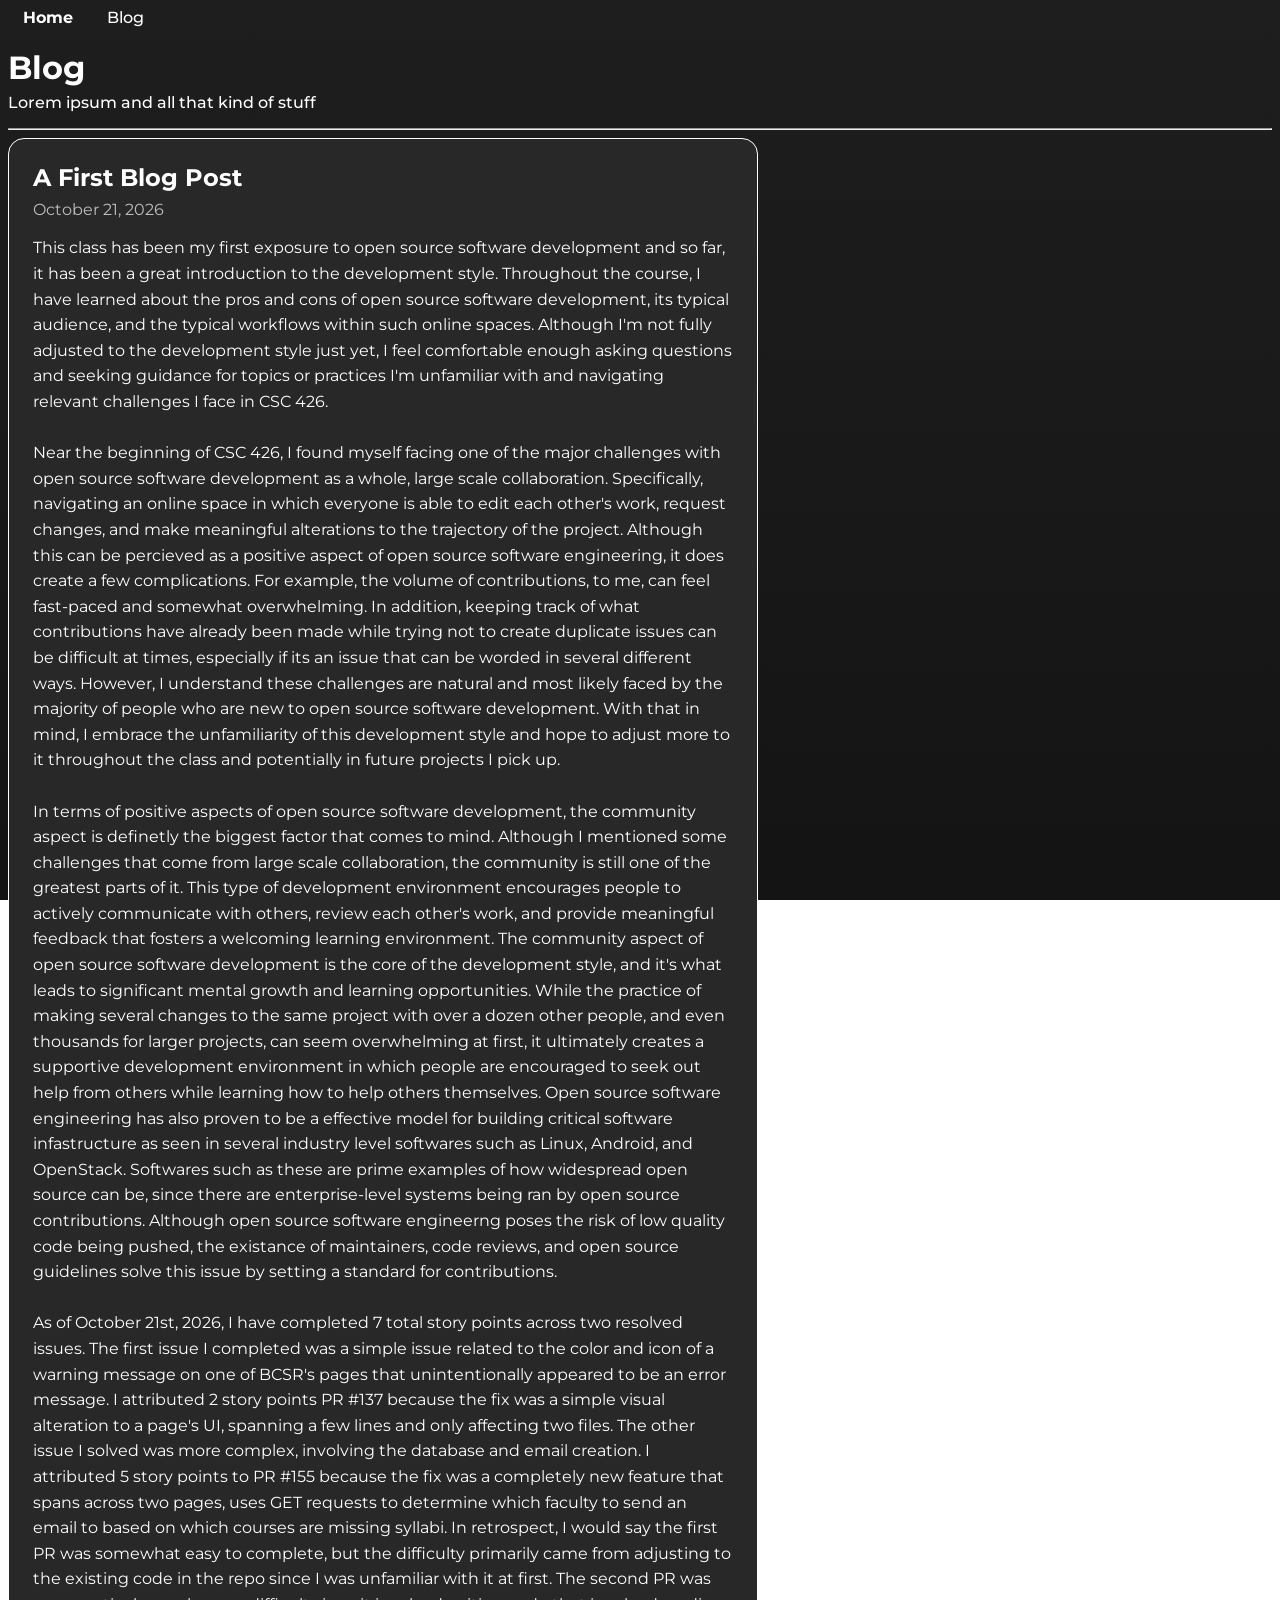
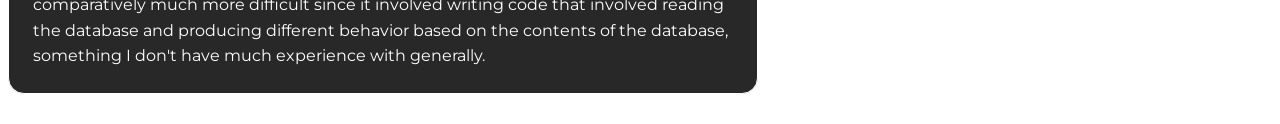
==== blog.html @ 00026bd9 "Add navigation links and create blog page with initial content" ====
<html>

<head>
  <link rel="stylesheet" href="style.css">

  <link rel="preconnect" href="https://fonts.googleapis.com">
  <link rel="preconnect" href="https://fonts.gstatic.com" crossorigin>
  <link href="https://fonts.googleapis.com/css2?family=Montserrat:ital,wght@0,100..900;1,100..900&display=swap" rel="stylesheet">
</head>

<body>
  <div id="background">
    <nav>
      <a href="index.html" id="nav-main">Home</a>
      <a href="blog.html">Blog</a>
    </nav>
    <h1 id="main_header">Blog</h1>
    <p class="subheader">Lorem ipsum and all that kind of stuff</p>
    <hr></hr>
    <article class="blog-post-card">
      <h2 class="blog-post-card__title">A First Blog Post</h2>
      <time class="blog-post-card__date" datetime="2026-10-21">October 21, 2026</time>
      <p class="blog-post-card__text">
        This class has been my first exposure to open source software development and so far, it has been
        a great introduction to the development style. Throughout the course, I have learned about the pros
        and cons of open source software development, its typical audience, and the typical workflows within
        such online spaces. Although I'm not fully adjusted to the development style just yet, I feel comfortable
        enough asking questions and seeking guidance for topics or practices I'm unfamiliar with and navigating
        relevant challenges I face in CSC 426.
        <br><br>
        Near the beginning of CSC 426, I found myself facing one of the major challenges with open source software
        development as a whole, large scale collaboration. Specifically, navigating an online space in which everyone
        is able to edit each other's work, request changes, and make meaningful alterations to the trajectory of the
        project. Although this can be percieved as a positive aspect of open source software engineering, it does
        create a few complications. For example, the volume of contributions, to me, can feel fast-paced and somewhat
        overwhelming. In addition, keeping track of what contributions have already been made while trying not to create
        duplicate issues can be difficult at times, especially if its an issue that can be worded in several different ways.
        However, I understand these challenges are natural and most likely faced by the majority of people who are new
        to open source software development. With that in mind, I embrace the unfamiliarity of this development style and
        hope to adjust more to it throughout the class and potentially in future projects I pick up.
        <br><br>
        In terms of positive aspects of open source software development, the community aspect is definetly the biggest
        factor that comes to mind. Although I mentioned some challenges that come from large scale collaboration, the community
        is still one of the greatest parts of it. This type of development environment encourages people to actively communicate
        with others, review each other's work, and provide meaningful feedback that fosters a welcoming learning environment.
        The community aspect of open source software development is the core of the development style, and it's what leads to
        significant mental growth and learning opportunities. While the practice of making several changes to the same project
        with over a dozen other people, and even thousands for larger projects, can seem overwhelming at first, it ultimately
        creates a supportive development environment in which people are encouraged to seek out help from others while learning
        how to help others themselves. Open source software engineering has also proven to be a effective model for building
        critical software infastructure as seen in several industry level softwares such as Linux, Android, and OpenStack.
        Softwares such as these are prime examples of how widespread open source can be, since there are enterprise-level
        systems being ran by open source contributions. Although open source software engineerng poses the risk of low quality
        code being pushed, the existance of maintainers, code reviews, and open source guidelines solve this issue by setting
        a standard for contributions.
        <br><br>
        As of October 21st, 2026, I have completed 7 total story points across two resolved issues. The first issue I completed
        was a simple issue related to the color and icon of a warning message on one of BCSR's pages that unintentionally appeared
        to be an error message. I attributed 2 story points PR #137 because the fix was a simple visual alteration to a page's UI,
        spanning a few lines and only affecting two files. The other issue I solved was more complex, involving the database and
        email creation. I attributed 5 story points to PR #155 because the fix was a completely new feature that spans across two pages,
        uses GET requests to determine which faculty to send an email to based on which courses are missing syllabi. In retrospect, I would
        say the first PR was somewhat easy to complete, but the difficulty primarily came from adjusting to the existing code in the repo
        since I was unfamiliar with it at first. The second PR was comparatively much more difficult since it involved writing code
        that involved reading the database and producing different behavior based on the contents of the database, something I don't have
        much experience with generally.
      </p>
    </article>
  </div>
</body>

</html>
---- style.css ----
body {
    background-image: linear-gradient(0,rgb(20,20,20),rgb(30,30,30));
    background-attachment: fixed;
    font-family: "Montserrat", sans-serif;
    color: white;
}

a {
    color: rgb(215, 127, 237);
}

hr {
    color: black;
}

#main_header {
    margin-bottom: -10px;
}

.subheader {
    font-weight: 500;
}

img {
    border-radius: 20px;
}

nav {
    margin-bottom: 20px;
}

nav a {
    transform-origin: center;
    padding: 15px;
    font-weight: 500;
    color: white;
    text-decoration: none;
    transition: 0.2s;
}

nav a:hover {
    text-shadow: 0px 0px 10px white;
}

#nav-main {
    font-weight: 700;
}

.blog-post-card {
    --card-background: rgb(40, 40, 40);
    --card-border: rgb(255, 255, 255);
    --card-padding: 24px;

    max-width: 700px;
    padding: var(--card-padding);
    margin-bottom: 30px;
    border: 1px solid var(--card-border);
    border-radius: 16px;
    background-color: var(--card-background);
}

.blog-post-card__title {
    margin: 0 0 8px;
}

.blog-post-card__date {
    display: block;
    margin-bottom: 16px;
    color: rgb(190, 190, 190);
}

.blog-post-card__text {
    margin: 0;
    line-height: 1.6;
}
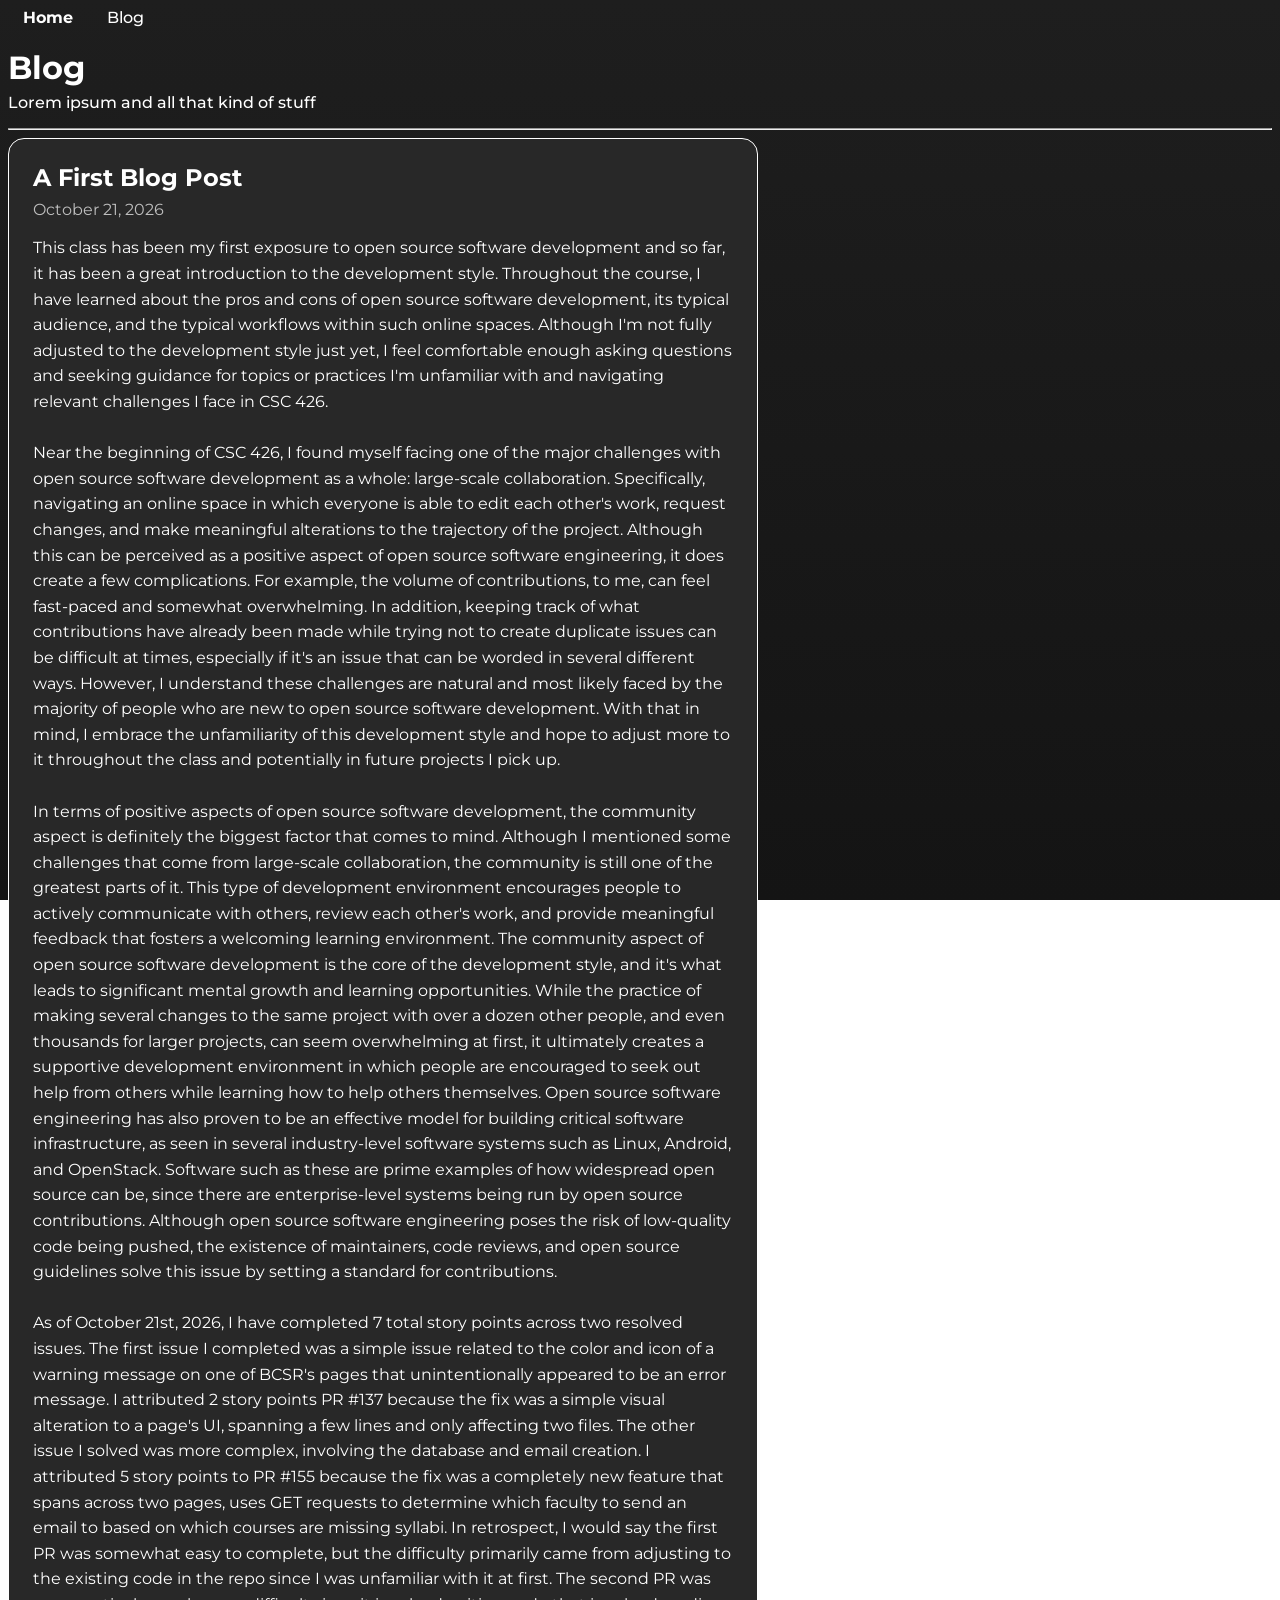
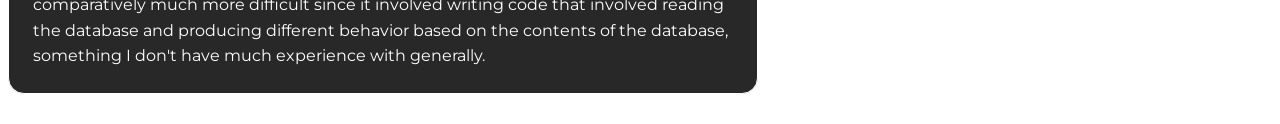
==== commit 8d943698: "Fixed typos" ====
--- a/blog.html
+++ b/blog.html
@@ -29,29 +29,29 @@
         relevant challenges I face in CSC 426.
         <br><br>
         Near the beginning of CSC 426, I found myself facing one of the major challenges with open source software
-        development as a whole, large scale collaboration. Specifically, navigating an online space in which everyone
+        development as a whole: large-scale collaboration. Specifically, navigating an online space in which everyone
         is able to edit each other's work, request changes, and make meaningful alterations to the trajectory of the
-        project. Although this can be percieved as a positive aspect of open source software engineering, it does
+        project. Although this can be perceived as a positive aspect of open source software engineering, it does
         create a few complications. For example, the volume of contributions, to me, can feel fast-paced and somewhat
         overwhelming. In addition, keeping track of what contributions have already been made while trying not to create
-        duplicate issues can be difficult at times, especially if its an issue that can be worded in several different ways.
+        duplicate issues can be difficult at times, especially if it's an issue that can be worded in several different ways.
         However, I understand these challenges are natural and most likely faced by the majority of people who are new
         to open source software development. With that in mind, I embrace the unfamiliarity of this development style and
         hope to adjust more to it throughout the class and potentially in future projects I pick up.
         <br><br>
-        In terms of positive aspects of open source software development, the community aspect is definetly the biggest
-        factor that comes to mind. Although I mentioned some challenges that come from large scale collaboration, the community
+        In terms of positive aspects of open source software development, the community aspect is definitely the biggest
+        factor that comes to mind. Although I mentioned some challenges that come from large-scale collaboration, the community
         is still one of the greatest parts of it. This type of development environment encourages people to actively communicate
         with others, review each other's work, and provide meaningful feedback that fosters a welcoming learning environment.
         The community aspect of open source software development is the core of the development style, and it's what leads to
         significant mental growth and learning opportunities. While the practice of making several changes to the same project
         with over a dozen other people, and even thousands for larger projects, can seem overwhelming at first, it ultimately
         creates a supportive development environment in which people are encouraged to seek out help from others while learning
-        how to help others themselves. Open source software engineering has also proven to be a effective model for building
-        critical software infastructure as seen in several industry level softwares such as Linux, Android, and OpenStack.
-        Softwares such as these are prime examples of how widespread open source can be, since there are enterprise-level
-        systems being ran by open source contributions. Although open source software engineerng poses the risk of low quality
-        code being pushed, the existance of maintainers, code reviews, and open source guidelines solve this issue by setting
+        how to help others themselves. Open source software engineering has also proven to be an effective model for building
+        critical software infrastructure, as seen in several industry-level software systems such as Linux, Android, and OpenStack.
+        Software such as these are prime examples of how widespread open source can be, since there are enterprise-level
+        systems being run by open source contributions. Although open source software engineering poses the risk of low-quality
+        code being pushed, the existence of maintainers, code reviews, and open source guidelines solve this issue by setting
         a standard for contributions.
         <br><br>
         As of October 21st, 2026, I have completed 7 total story points across two resolved issues. The first issue I completed
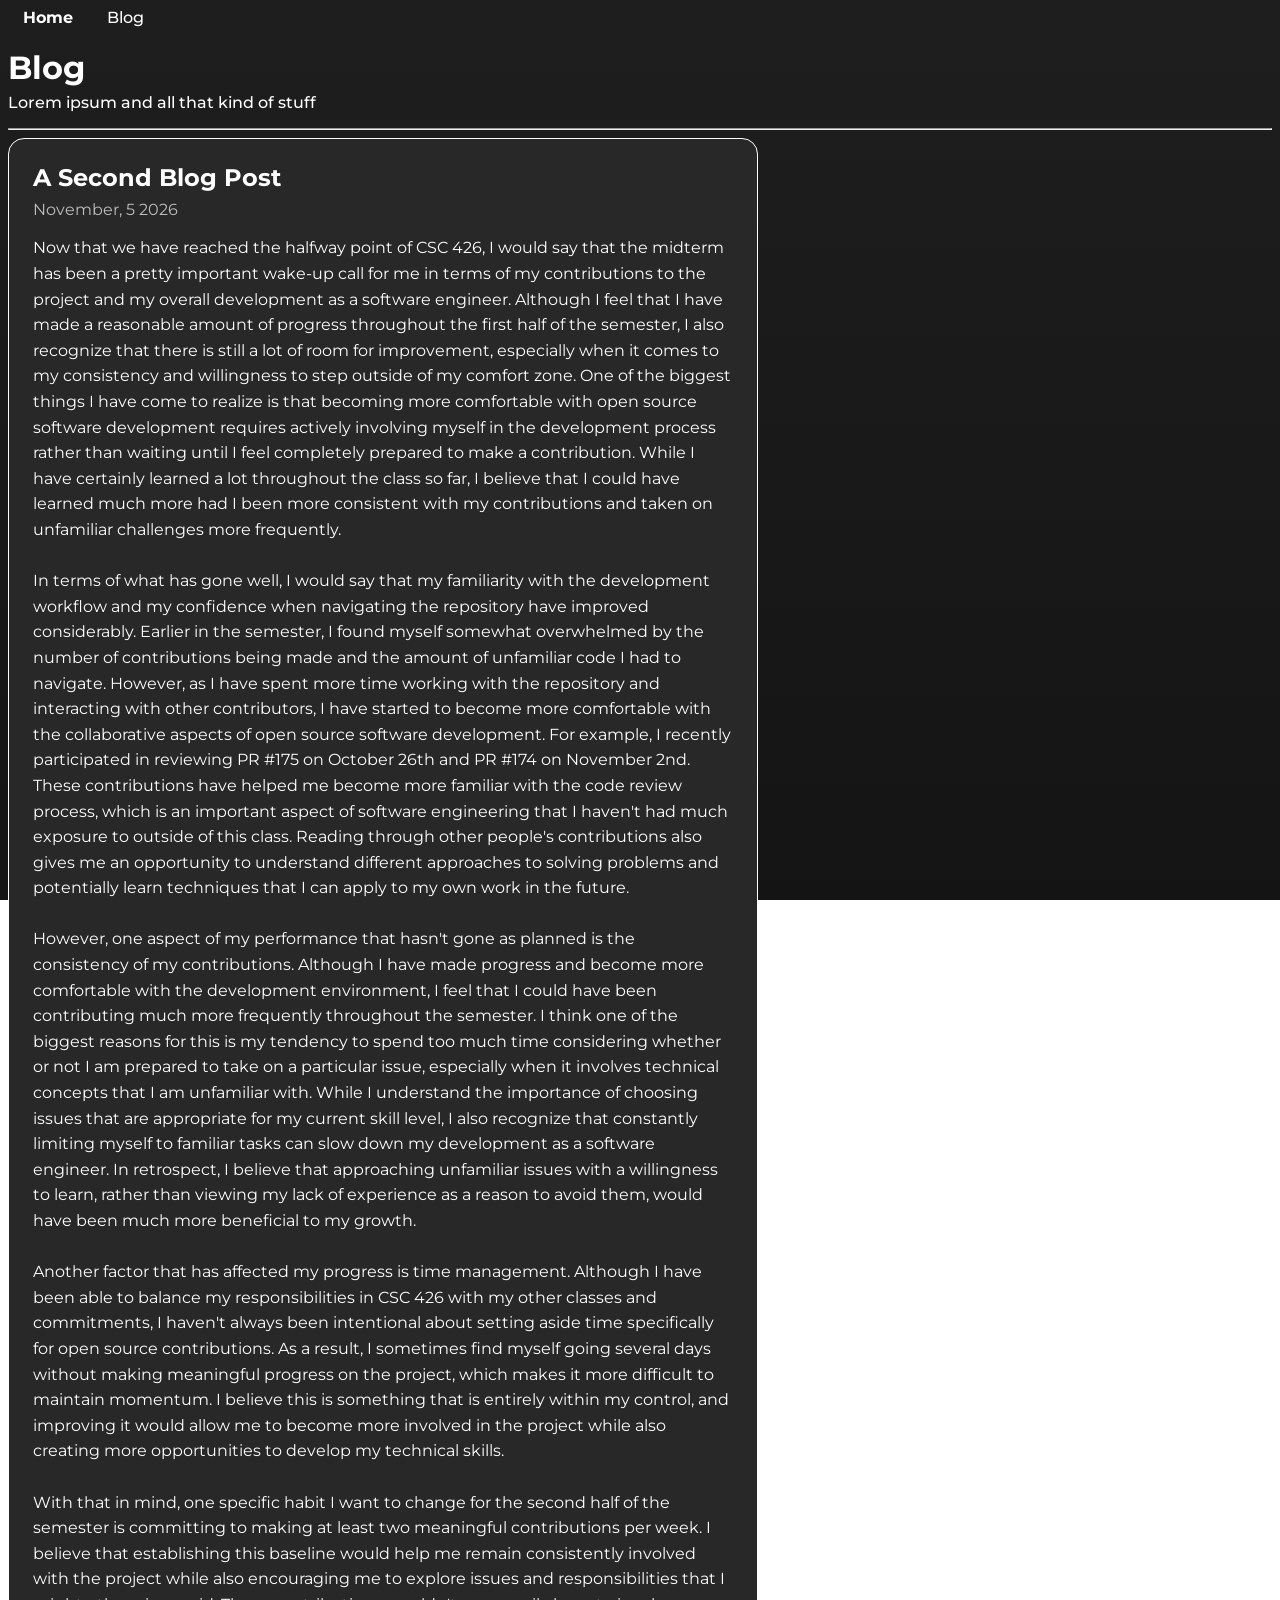
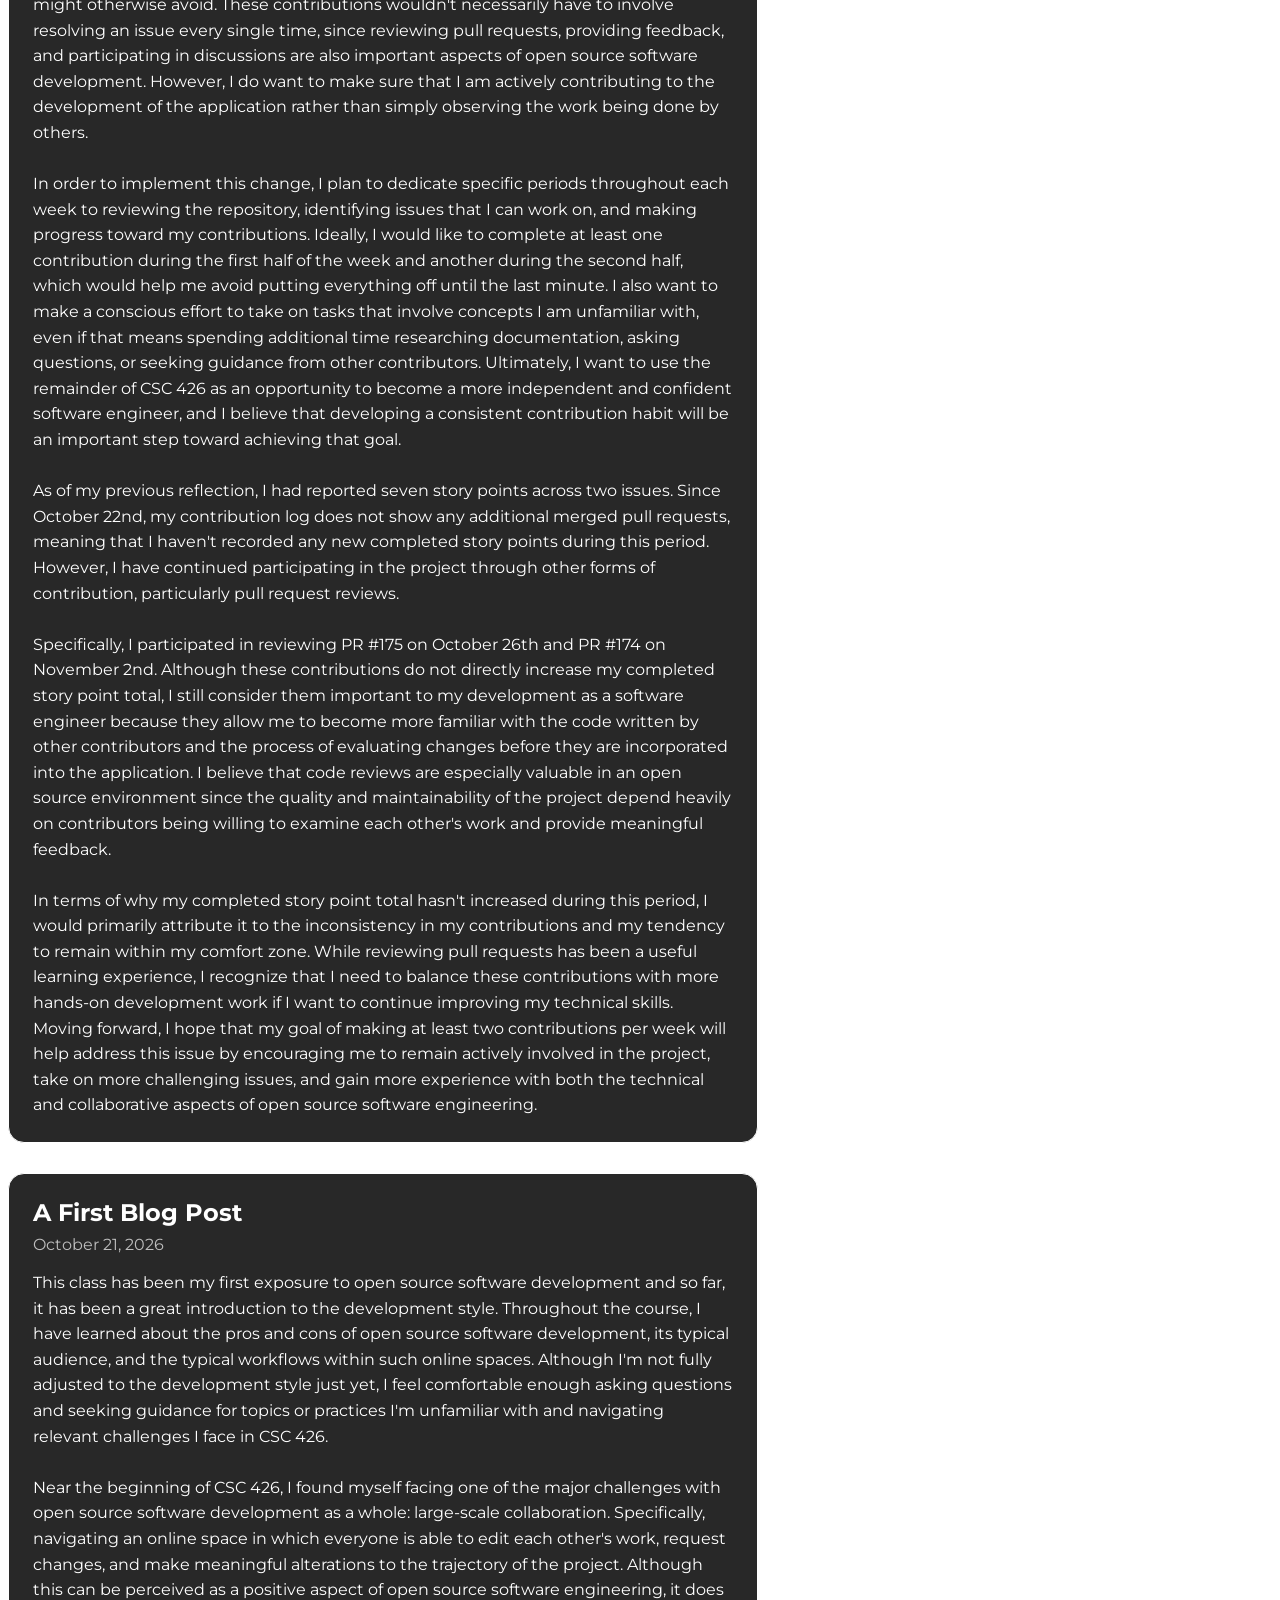
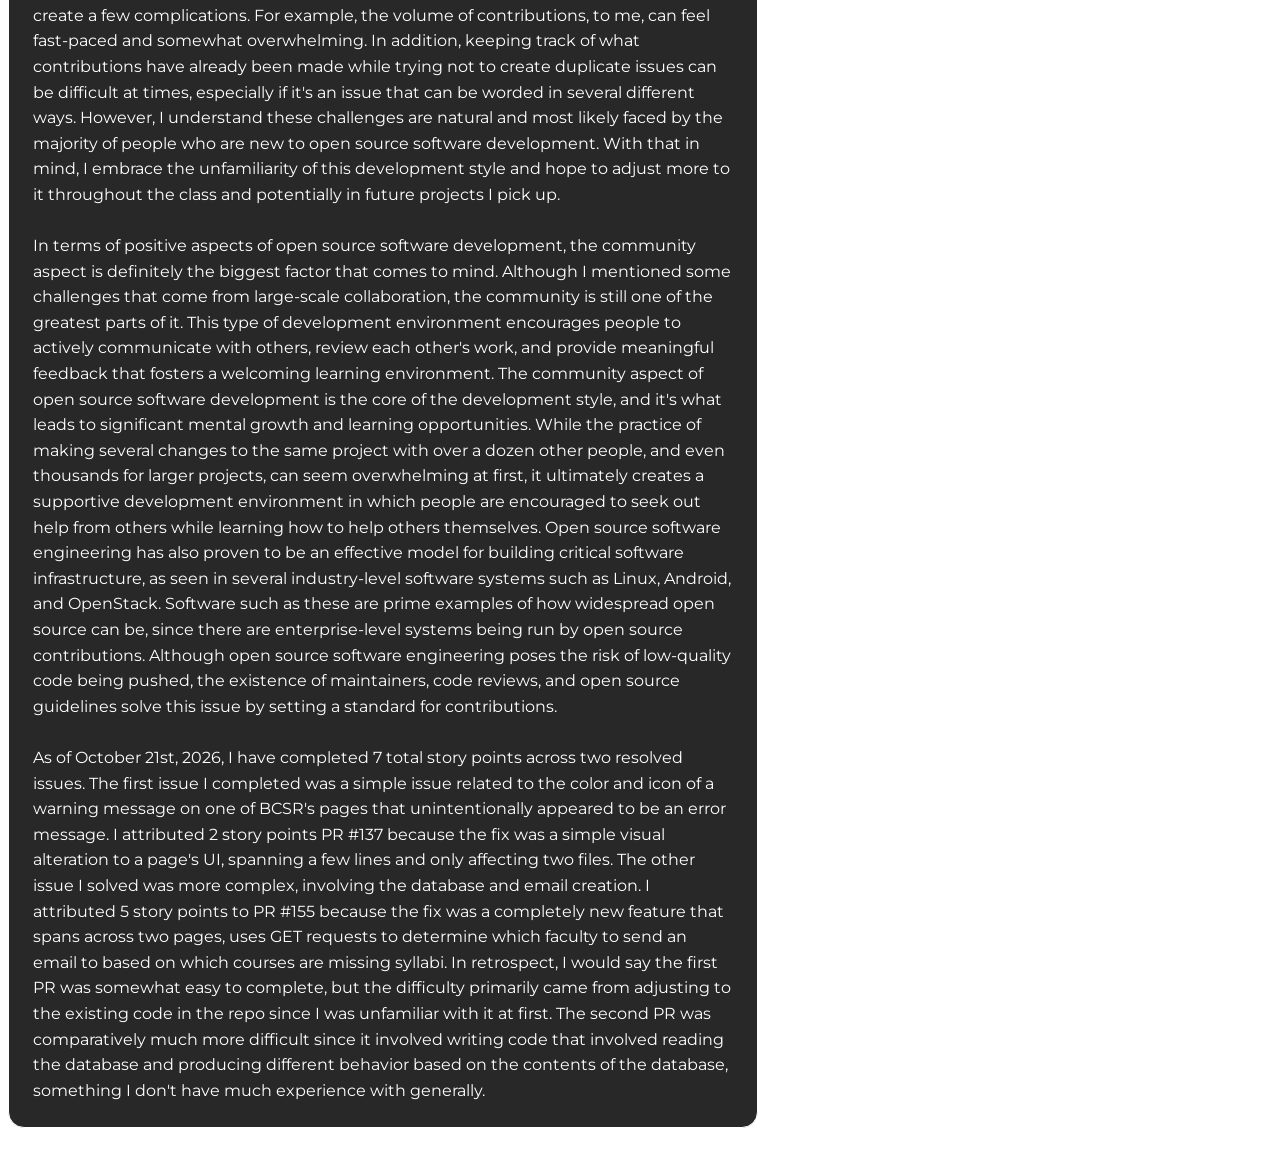
==== commit b9624f22: "Added second blog post to blog page" ====
--- a/blog.html
+++ b/blog.html
@@ -17,6 +17,29 @@
     <h1 id="main_header">Blog</h1>
     <p class="subheader">Lorem ipsum and all that kind of stuff</p>
     <hr></hr>
+    <article class="blog-post-card">
+      <h2 class="blog-post-card__title">A Second Blog Post</h2>
+      <time class="blog-post-card__date" datetime="2026-11-5">November, 5 2026</time>
+      <p class="blog-post-card__text">
+        Now that we have reached the halfway point of CSC 426, I would say that the midterm has been a pretty important wake-up call for me in terms of my contributions to the project and my overall development as a software engineer. Although I feel that I have made a reasonable amount of progress throughout the first half of the semester, I also recognize that there is still a lot of room for improvement, especially when it comes to my consistency and willingness to step outside of my comfort zone. One of the biggest things I have come to realize is that becoming more comfortable with open source software development requires actively involving myself in the development process rather than waiting until I feel completely prepared to make a contribution. While I have certainly learned a lot throughout the class so far, I believe that I could have learned much more had I been more consistent with my contributions and taken on unfamiliar challenges more frequently.
+        <br><br>
+        In terms of what has gone well, I would say that my familiarity with the development workflow and my confidence when navigating the repository have improved considerably. Earlier in the semester, I found myself somewhat overwhelmed by the number of contributions being made and the amount of unfamiliar code I had to navigate. However, as I have spent more time working with the repository and interacting with other contributors, I have started to become more comfortable with the collaborative aspects of open source software development. For example, I recently participated in reviewing PR #175 on October 26th and PR #174 on November 2nd. These contributions have helped me become more familiar with the code review process, which is an important aspect of software engineering that I haven't had much exposure to outside of this class. Reading through other people's contributions also gives me an opportunity to understand different approaches to solving problems and potentially learn techniques that I can apply to my own work in the future.
+        <br><br>
+        However, one aspect of my performance that hasn't gone as planned is the consistency of my contributions. Although I have made progress and become more comfortable with the development environment, I feel that I could have been contributing much more frequently throughout the semester. I think one of the biggest reasons for this is my tendency to spend too much time considering whether or not I am prepared to take on a particular issue, especially when it involves technical concepts that I am unfamiliar with. While I understand the importance of choosing issues that are appropriate for my current skill level, I also recognize that constantly limiting myself to familiar tasks can slow down my development as a software engineer. In retrospect, I believe that approaching unfamiliar issues with a willingness to learn, rather than viewing my lack of experience as a reason to avoid them, would have been much more beneficial to my growth.
+        <br><br>
+        Another factor that has affected my progress is time management. Although I have been able to balance my responsibilities in CSC 426 with my other classes and commitments, I haven't always been intentional about setting aside time specifically for open source contributions. As a result, I sometimes find myself going several days without making meaningful progress on the project, which makes it more difficult to maintain momentum. I believe this is something that is entirely within my control, and improving it would allow me to become more involved in the project while also creating more opportunities to develop my technical skills.
+        <br><br>
+        With that in mind, one specific habit I want to change for the second half of the semester is committing to making at least two meaningful contributions per week. I believe that establishing this baseline would help me remain consistently involved with the project while also encouraging me to explore issues and responsibilities that I might otherwise avoid. These contributions wouldn't necessarily have to involve resolving an issue every single time, since reviewing pull requests, providing feedback, and participating in discussions are also important aspects of open source software development. However, I do want to make sure that I am actively contributing to the development of the application rather than simply observing the work being done by others.
+        <br><br>
+        In order to implement this change, I plan to dedicate specific periods throughout each week to reviewing the repository, identifying issues that I can work on, and making progress toward my contributions. Ideally, I would like to complete at least one contribution during the first half of the week and another during the second half, which would help me avoid putting everything off until the last minute. I also want to make a conscious effort to take on tasks that involve concepts I am unfamiliar with, even if that means spending additional time researching documentation, asking questions, or seeking guidance from other contributors. Ultimately, I want to use the remainder of CSC 426 as an opportunity to become a more independent and confident software engineer, and I believe that developing a consistent contribution habit will be an important step toward achieving that goal.
+        <br><br>
+        As of my previous reflection, I had reported seven story points across two issues. Since October 22nd, my contribution log does not show any additional merged pull requests, meaning that I haven't recorded any new completed story points during this period. However, I have continued participating in the project through other forms of contribution, particularly pull request reviews.
+        <br><br>
+        Specifically, I participated in reviewing PR #175 on October 26th and PR #174 on November 2nd. Although these contributions do not directly increase my completed story point total, I still consider them important to my development as a software engineer because they allow me to become more familiar with the code written by other contributors and the process of evaluating changes before they are incorporated into the application. I believe that code reviews are especially valuable in an open source environment since the quality and maintainability of the project depend heavily on contributors being willing to examine each other's work and provide meaningful feedback.
+        <br><br>
+        In terms of why my completed story point total hasn't increased during this period, I would primarily attribute it to the inconsistency in my contributions and my tendency to remain within my comfort zone. While reviewing pull requests has been a useful learning experience, I recognize that I need to balance these contributions with more hands-on development work if I want to continue improving my technical skills. Moving forward, I hope that my goal of making at least two contributions per week will help address this issue by encouraging me to remain actively involved in the project, take on more challenging issues, and gain more experience with both the technical and collaborative aspects of open source software engineering.
+      </p>
+    </article>
     <article class="blog-post-card">
       <h2 class="blog-post-card__title">A First Blog Post</h2>
       <time class="blog-post-card__date" datetime="2026-10-21">October 21, 2026</time>
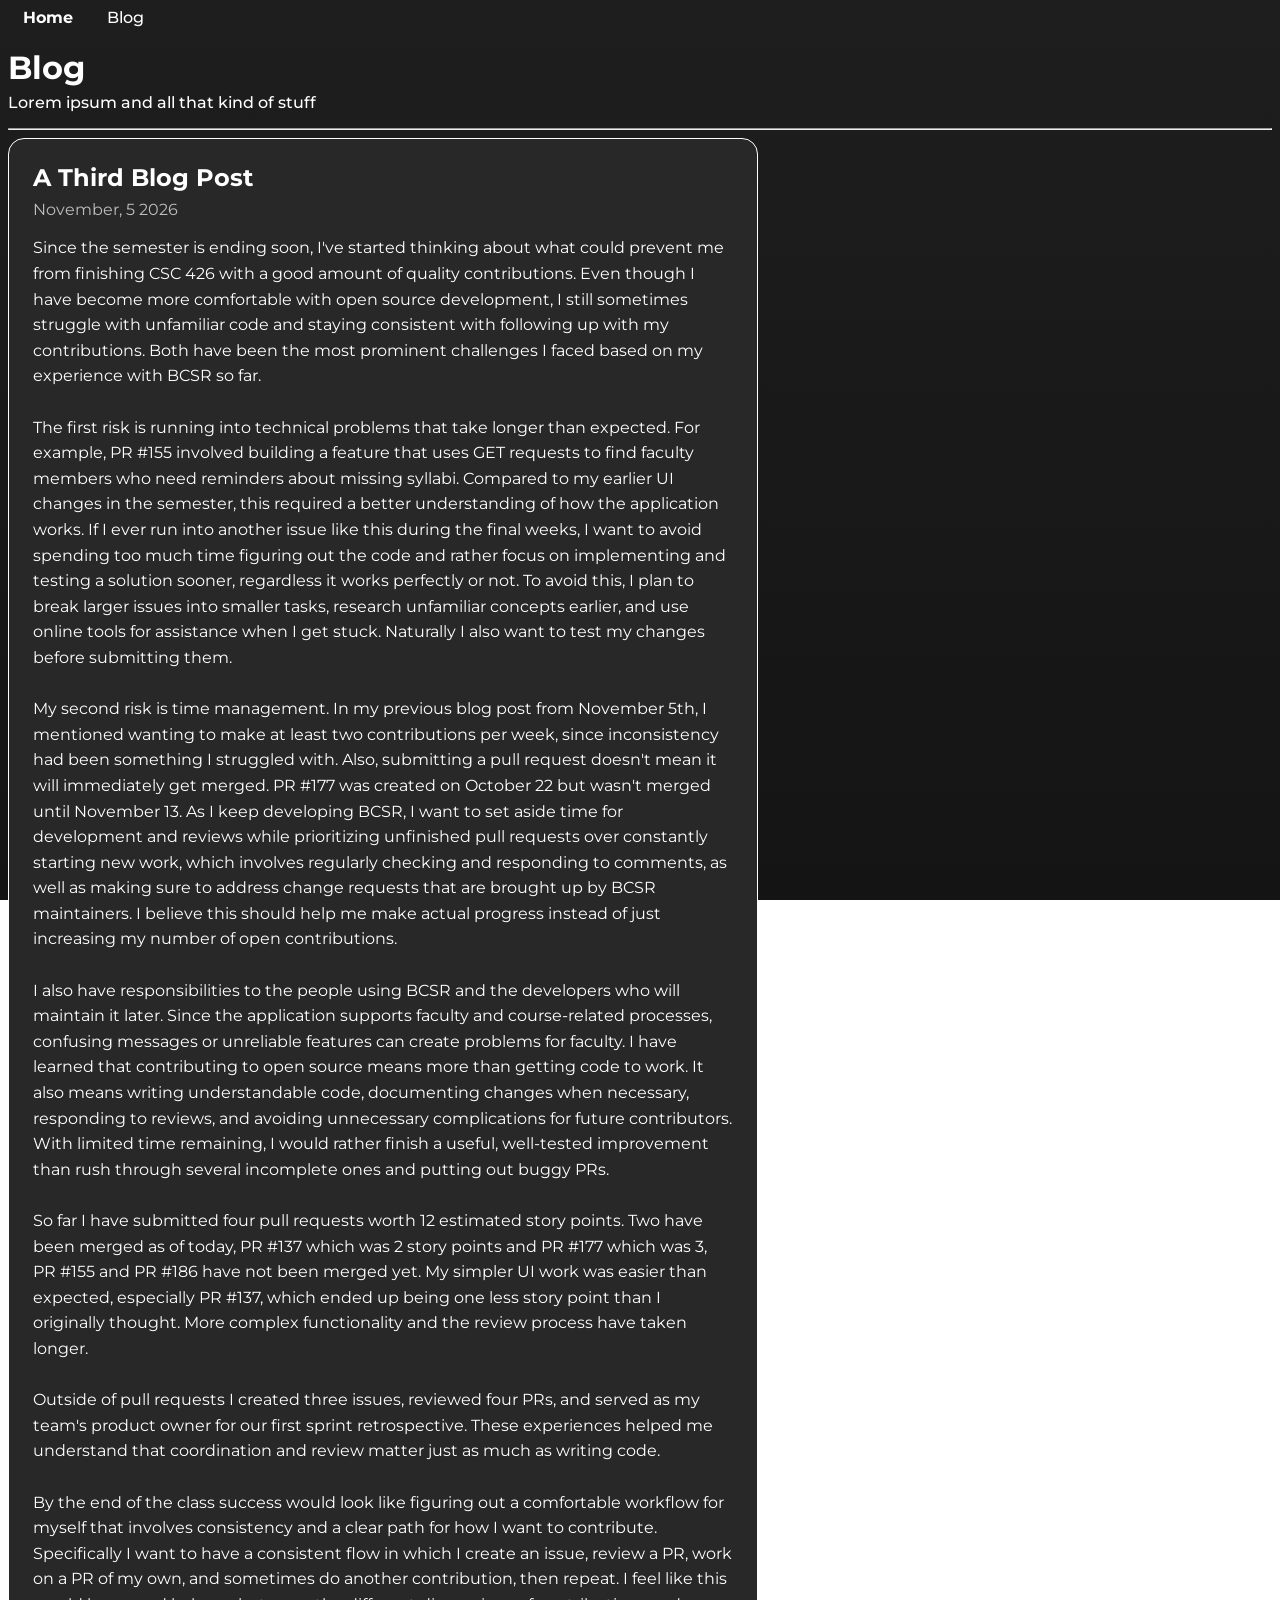
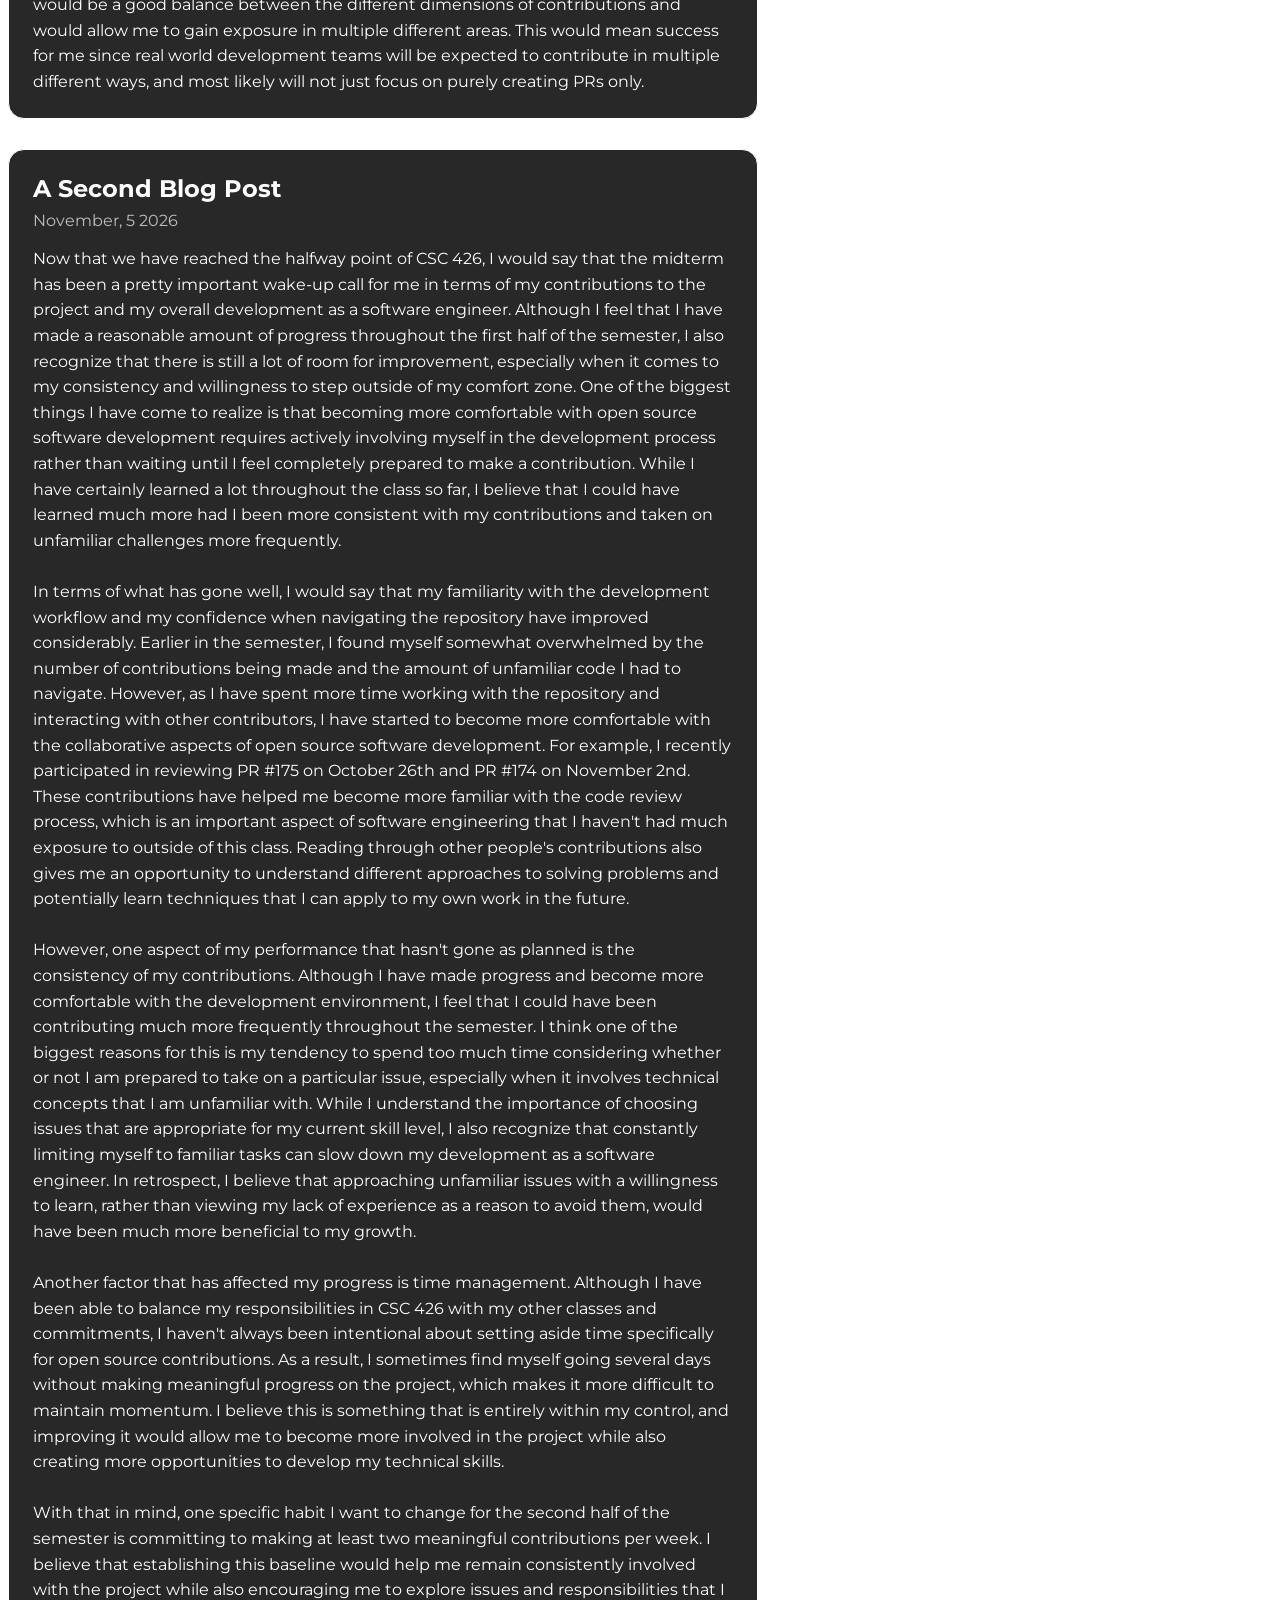
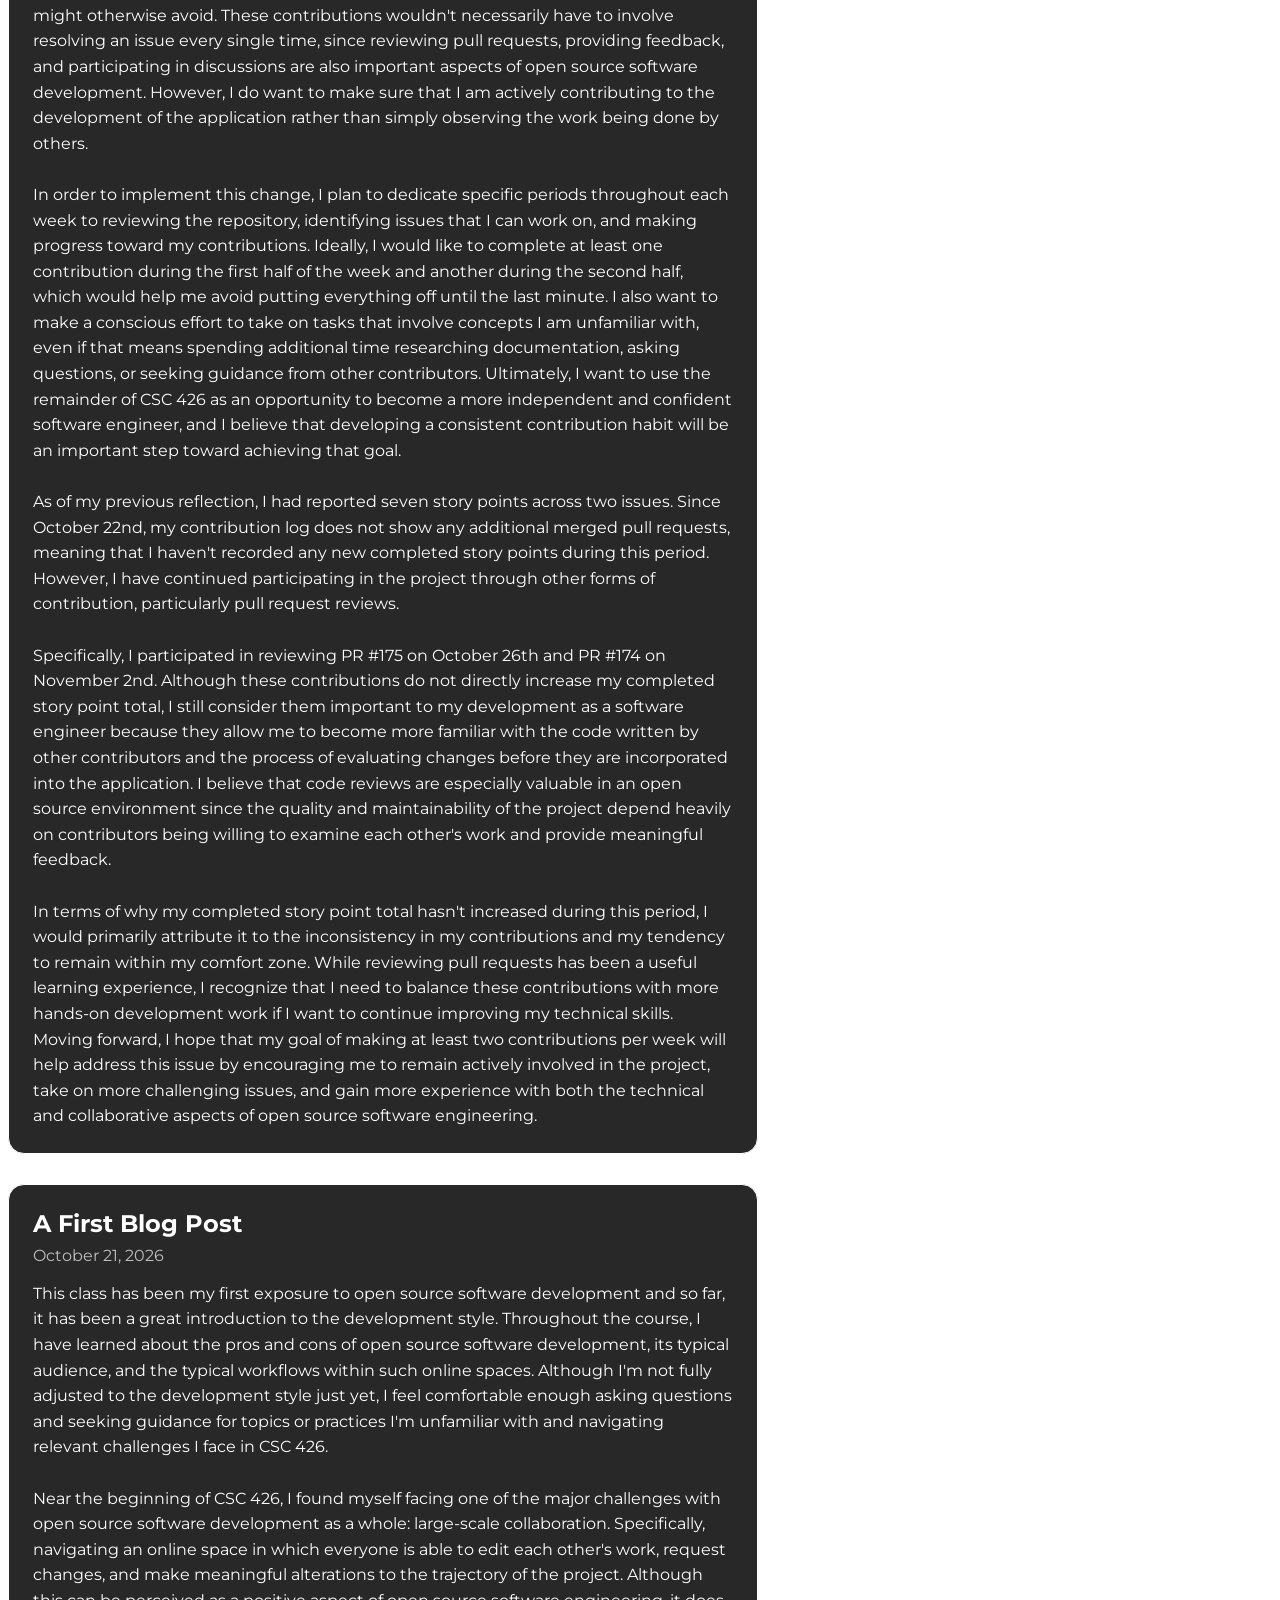
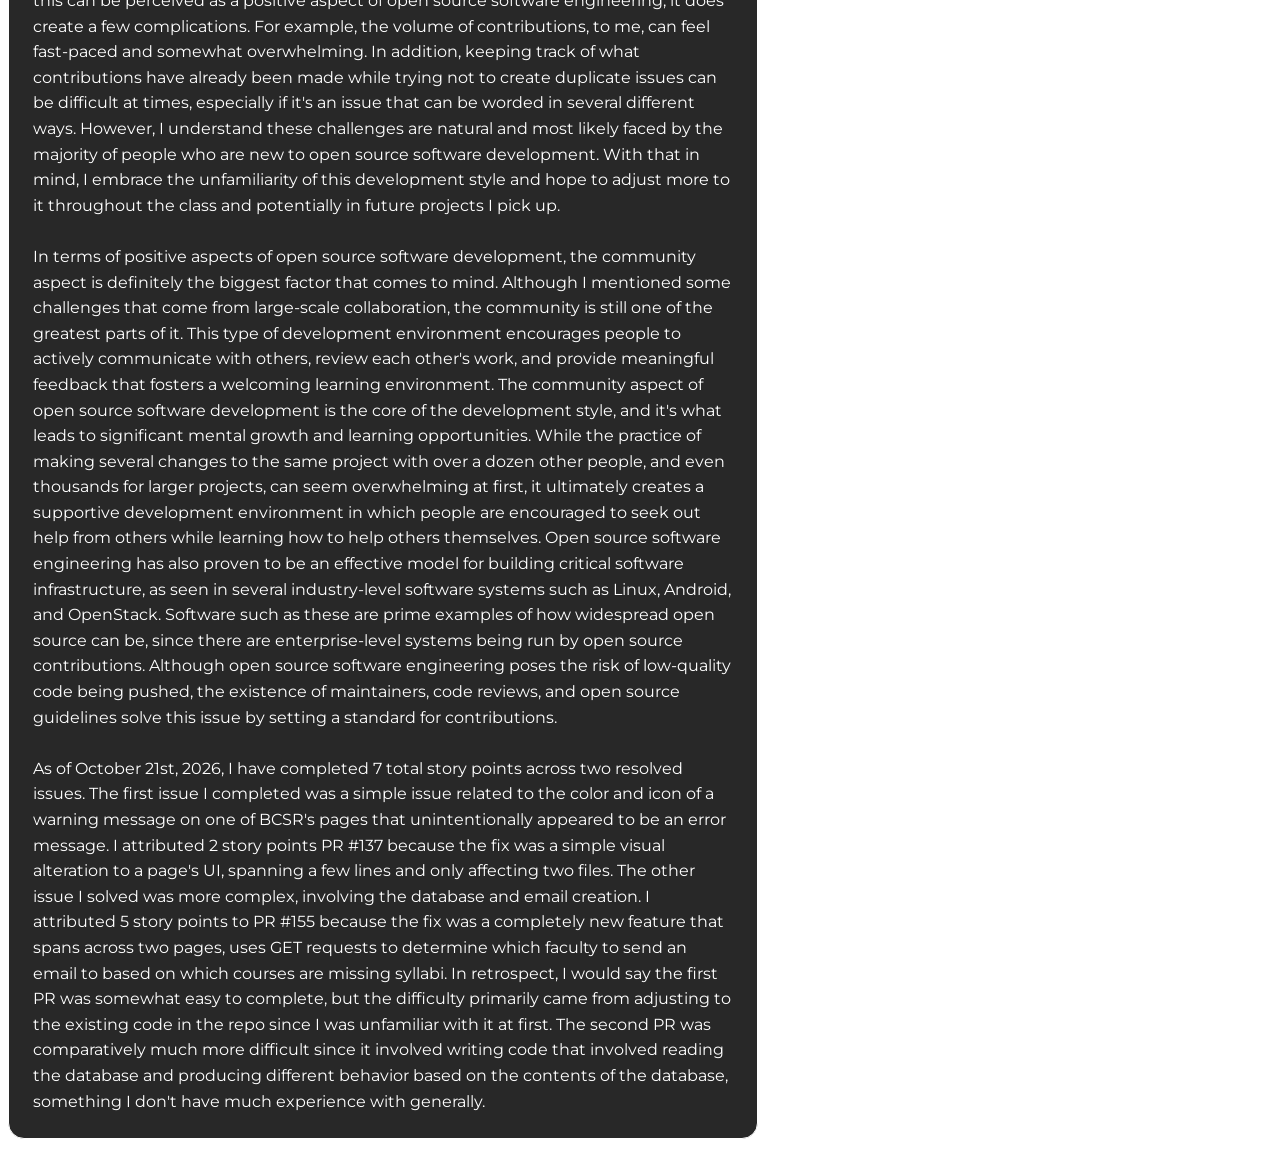
==== commit 4a32ab25: "Blog #3" ====
--- a/blog.html
+++ b/blog.html
@@ -17,6 +17,25 @@
     <h1 id="main_header">Blog</h1>
     <p class="subheader">Lorem ipsum and all that kind of stuff</p>
     <hr></hr>
+    <article class="blog-post-card">
+      <h2 class="blog-post-card__title">A Third Blog Post</h2>
+      <time class="blog-post-card__date" datetime="2026-11-18">November, 5 2026</time>
+      <p class="blog-post-card__text">
+        Since the semester is ending soon, I've started thinking about what could prevent me from finishing CSC 426 with a good amount of quality contributions. Even though I have become more comfortable with open source development, I still sometimes struggle with unfamiliar code and staying consistent with following up with my contributions. Both have been the most prominent challenges I faced based on my experience with BCSR so far.
+        <br><br>
+        The first risk is running into technical problems that take longer than expected. For example, PR #155 involved building a feature that uses GET requests to find faculty members who need reminders about missing syllabi. Compared to my earlier UI changes in the semester, this required a better understanding of how the application works. If I ever run into another issue like this during the final weeks, I want to avoid spending too much time figuring out the code and rather focus on implementing and testing a solution sooner, regardless it works perfectly or not. To avoid this, I plan to break larger issues into smaller tasks, research unfamiliar concepts earlier, and use online tools for assistance when I get stuck. Naturally I also want to test my changes before submitting them.
+        <br><br>
+        My second risk is time management. In my previous blog post from November 5th, I mentioned wanting to make at least two contributions per week, since inconsistency had been something I struggled with. Also, submitting a pull request doesn't mean it will immediately get merged. PR #177 was created on October 22 but wasn't merged until November 13. As I keep developing BCSR, I want to set aside time for development and reviews while prioritizing unfinished pull requests over constantly starting new work, which involves regularly checking and responding to comments, as well as making sure to address change requests that are brought up by BCSR maintainers. I believe this should help me make actual progress instead of just increasing my number of open contributions.
+        <br><br>
+        I also have responsibilities to the people using BCSR and the developers who will maintain it later. Since the application supports faculty and course-related processes, confusing messages or unreliable features can create problems for faculty. I have learned that contributing to open source means more than getting code to work. It also means writing understandable code, documenting changes when necessary, responding to reviews, and avoiding unnecessary complications for future contributors. With limited time remaining, I would rather finish a useful, well-tested improvement than rush through several incomplete ones and putting out buggy PRs.
+        <br><br>
+        So far I have submitted four pull requests worth 12 estimated story points. Two have been merged as of today, PR #137 which was 2 story points and PR #177 which was 3, PR #155 and PR #186 have not been merged yet. My simpler UI work was easier than expected, especially PR #137, which ended up being one less story point than I originally thought. More complex functionality and the review process have taken longer.
+        <br><br>
+        Outside of pull requests I created three issues, reviewed four PRs, and served as my team's product owner for our first sprint retrospective. These experiences helped me understand that coordination and review matter just as much as writing code.
+        <br><br>
+        By the end of the class success would look like figuring out a comfortable workflow for myself that involves consistency and a clear path for how I want to contribute. Specifically I want to have a consistent flow in which I create an issue, review a PR, work on a PR of my own, and sometimes do another contribution, then repeat. I feel like this would be a good balance between the different dimensions of contributions and would allow me to gain exposure in multiple different areas. This would mean success for me since real world development teams will be expected to contribute in multiple different ways, and most likely will not just focus on purely creating PRs only.
+      </p>
+    </article>
     <article class="blog-post-card">
       <h2 class="blog-post-card__title">A Second Blog Post</h2>
       <time class="blog-post-card__date" datetime="2026-11-5">November, 5 2026</time>
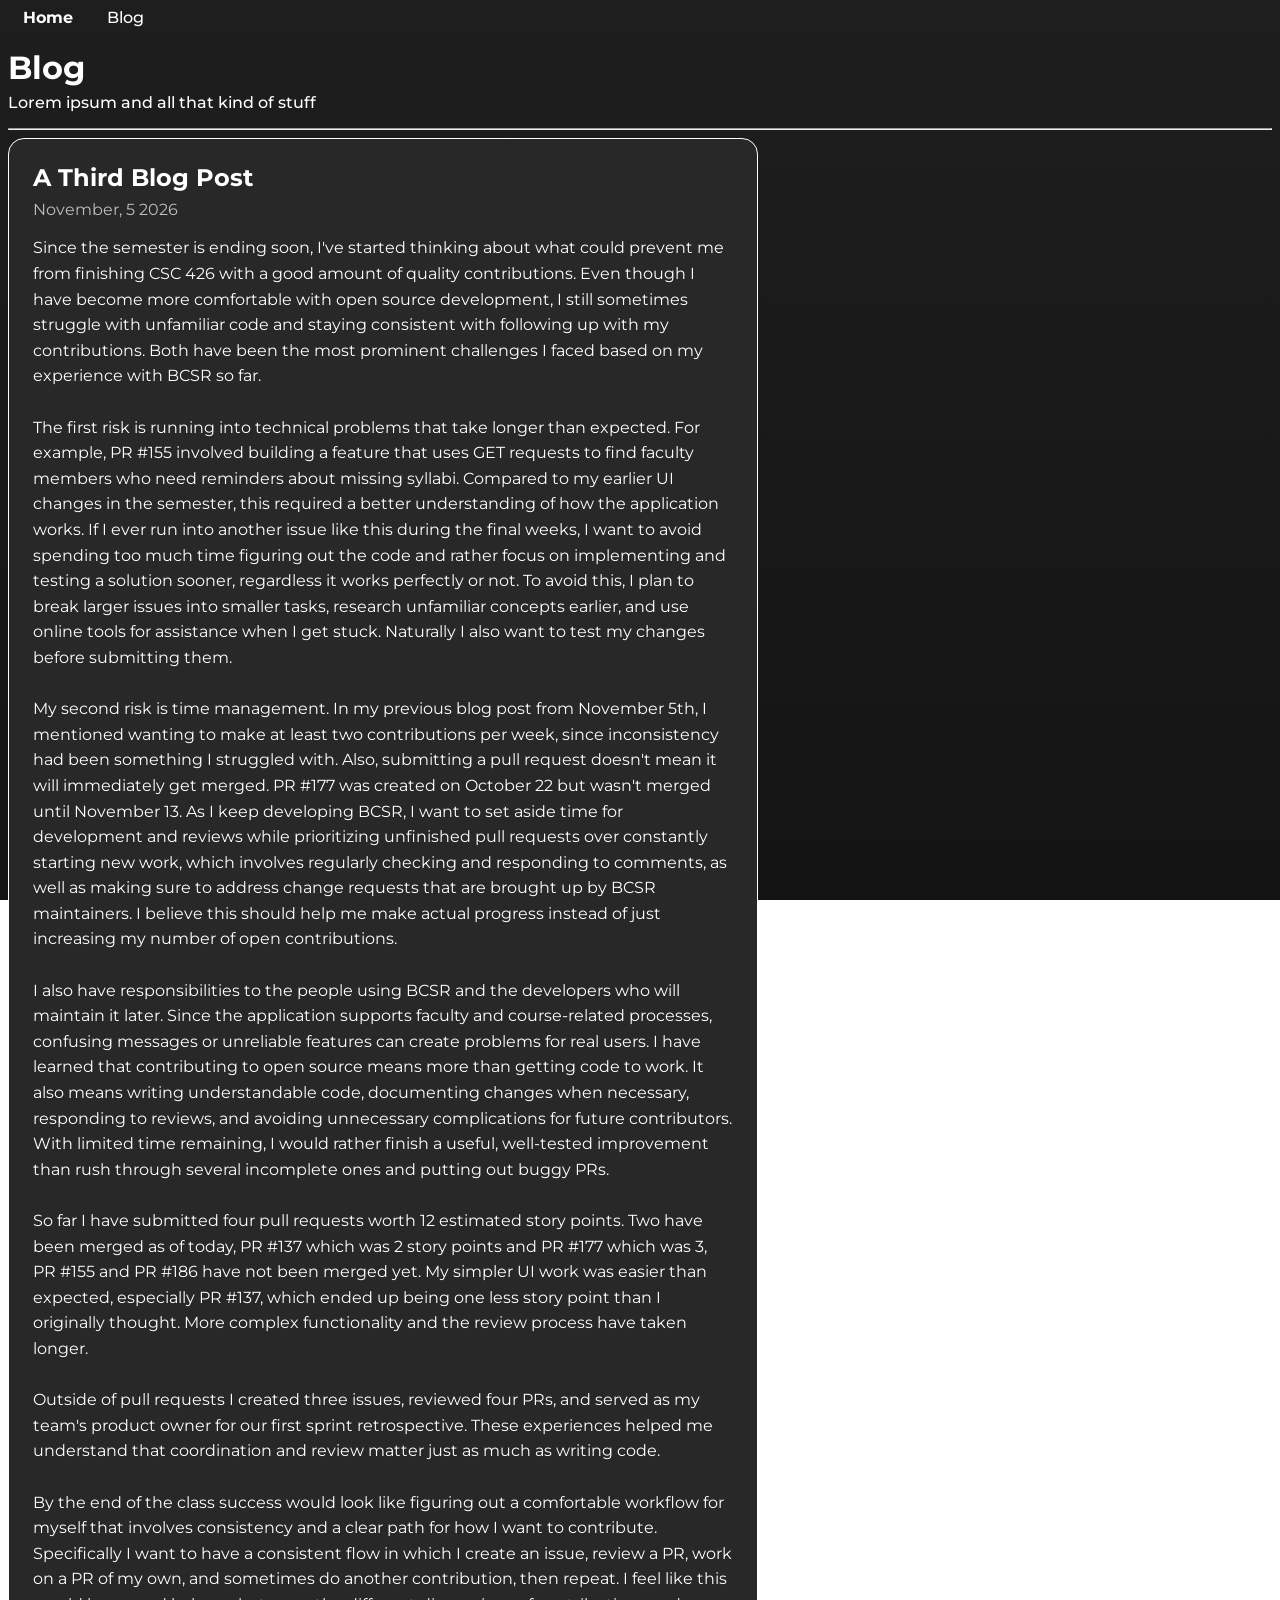
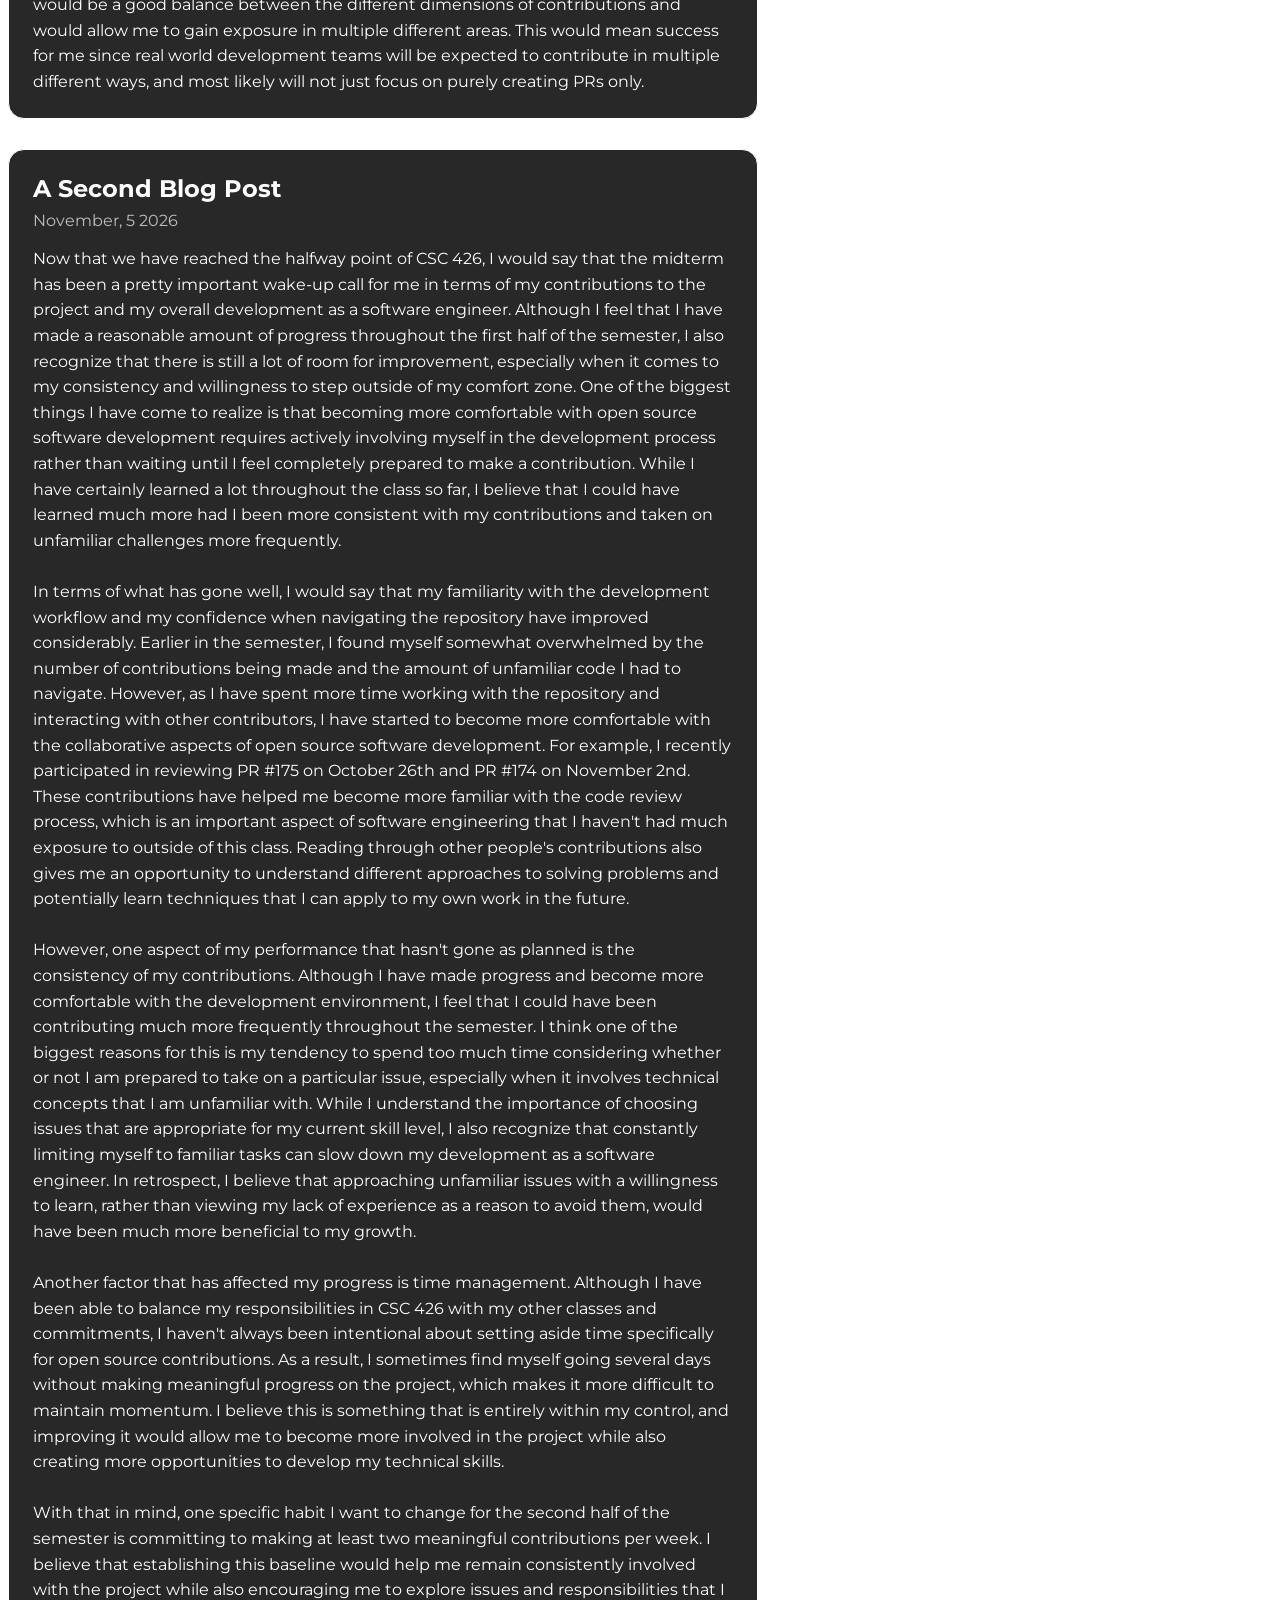
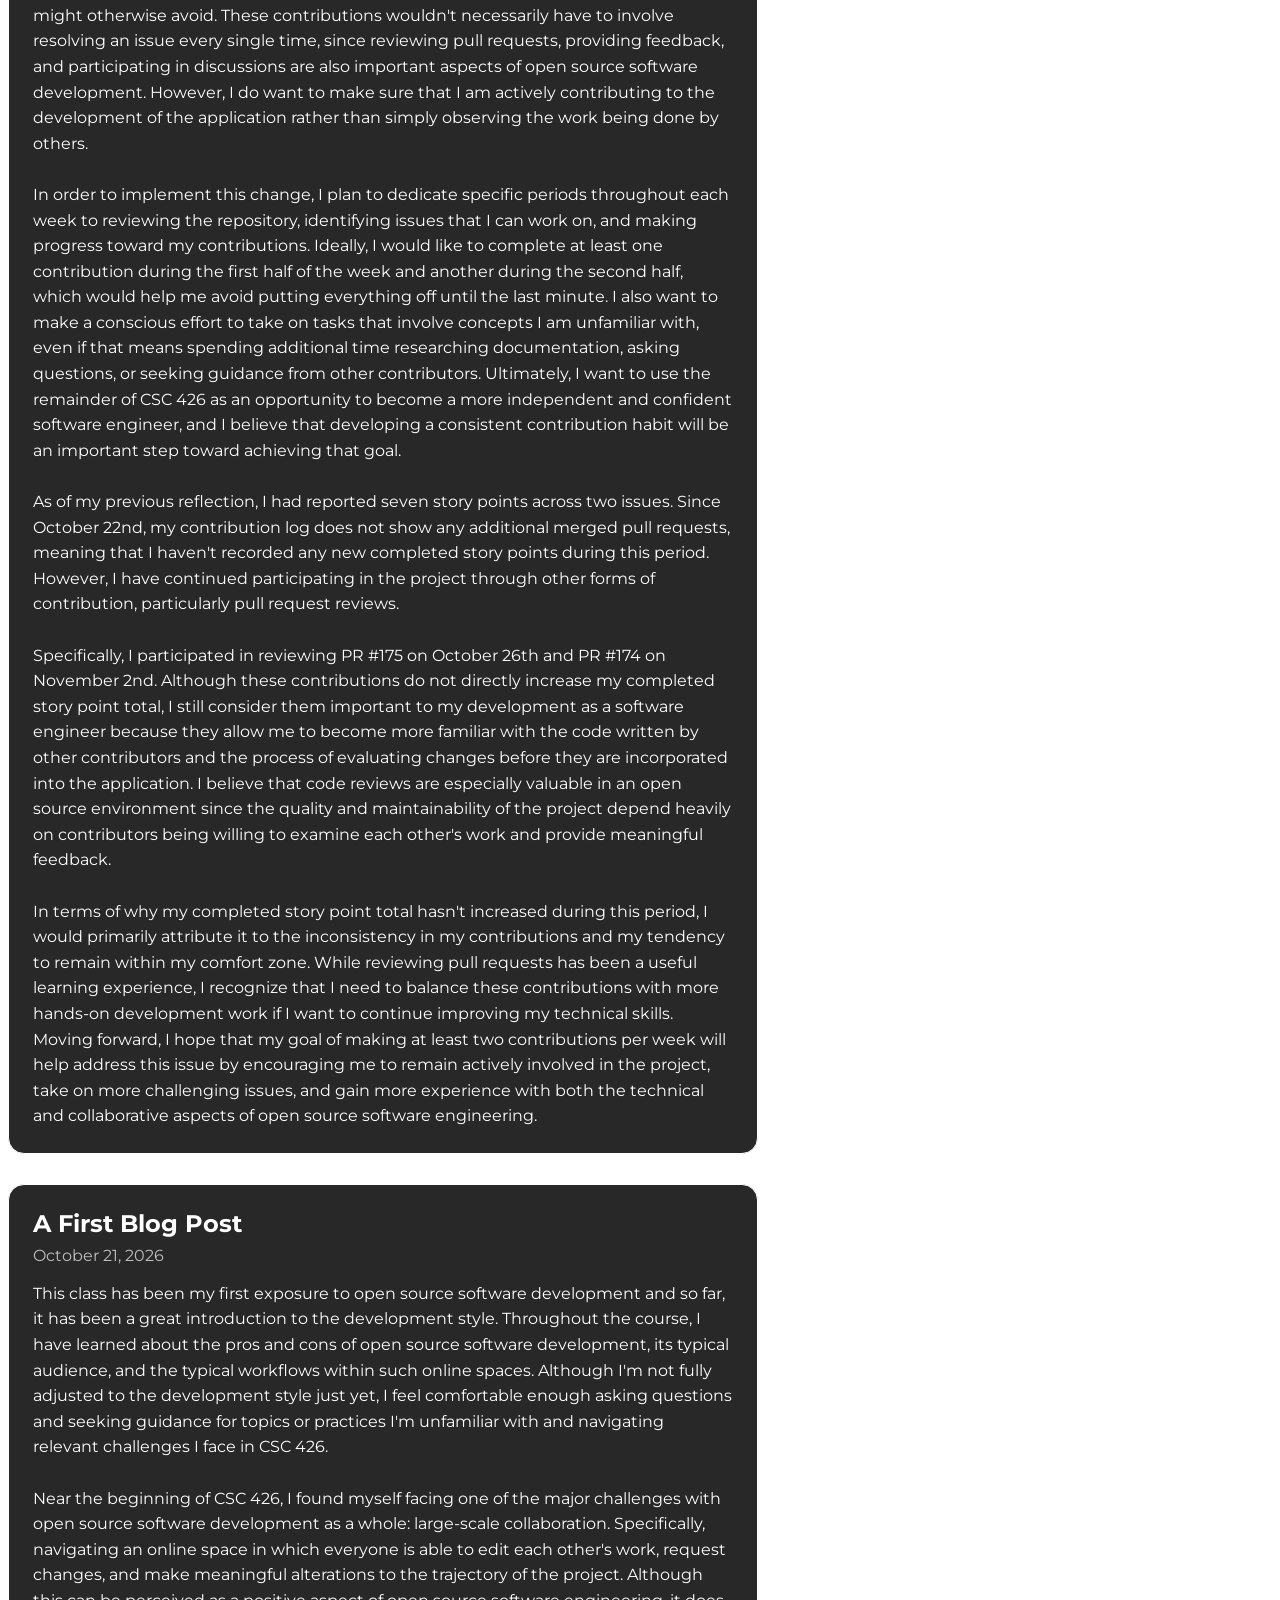
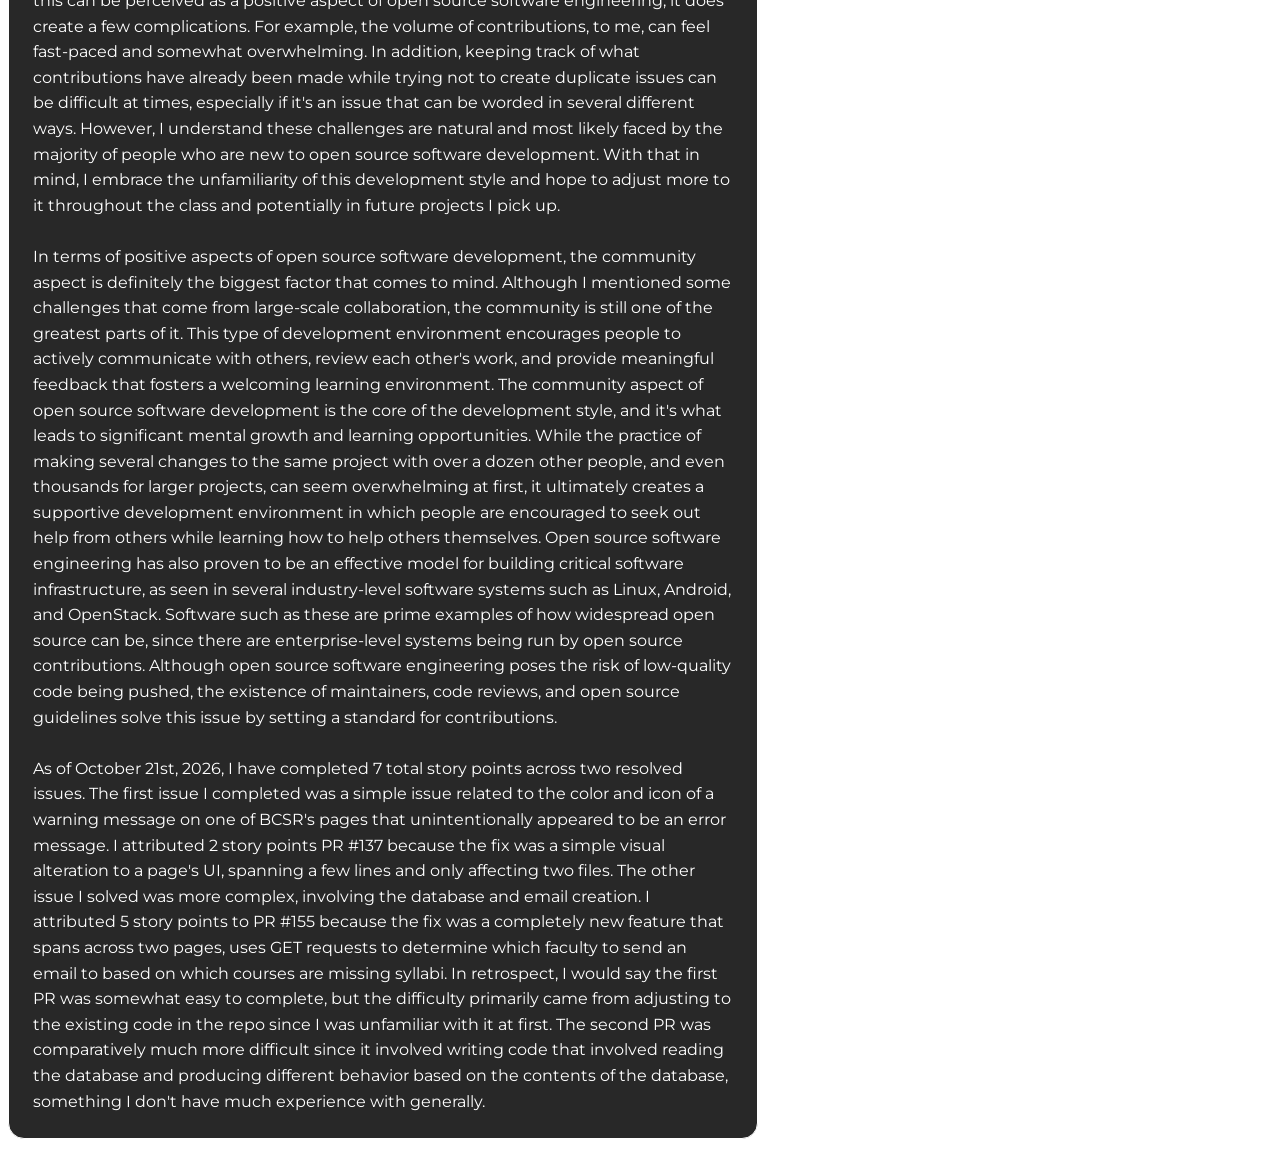
==== commit eb4842c6: "Blog #3" ====
--- a/blog.html
+++ b/blog.html
@@ -27,7 +27,7 @@
         <br><br>
         My second risk is time management. In my previous blog post from November 5th, I mentioned wanting to make at least two contributions per week, since inconsistency had been something I struggled with. Also, submitting a pull request doesn't mean it will immediately get merged. PR #177 was created on October 22 but wasn't merged until November 13. As I keep developing BCSR, I want to set aside time for development and reviews while prioritizing unfinished pull requests over constantly starting new work, which involves regularly checking and responding to comments, as well as making sure to address change requests that are brought up by BCSR maintainers. I believe this should help me make actual progress instead of just increasing my number of open contributions.
         <br><br>
-        I also have responsibilities to the people using BCSR and the developers who will maintain it later. Since the application supports faculty and course-related processes, confusing messages or unreliable features can create problems for faculty. I have learned that contributing to open source means more than getting code to work. It also means writing understandable code, documenting changes when necessary, responding to reviews, and avoiding unnecessary complications for future contributors. With limited time remaining, I would rather finish a useful, well-tested improvement than rush through several incomplete ones and putting out buggy PRs.
+        I also have responsibilities to the people using BCSR and the developers who will maintain it later. Since the application supports faculty and course-related processes, confusing messages or unreliable features can create problems for real users. I have learned that contributing to open source means more than getting code to work. It also means writing understandable code, documenting changes when necessary, responding to reviews, and avoiding unnecessary complications for future contributors. With limited time remaining, I would rather finish a useful, well-tested improvement than rush through several incomplete ones and putting out buggy PRs.
         <br><br>
         So far I have submitted four pull requests worth 12 estimated story points. Two have been merged as of today, PR #137 which was 2 story points and PR #177 which was 3, PR #155 and PR #186 have not been merged yet. My simpler UI work was easier than expected, especially PR #137, which ended up being one less story point than I originally thought. More complex functionality and the review process have taken longer.
         <br><br>
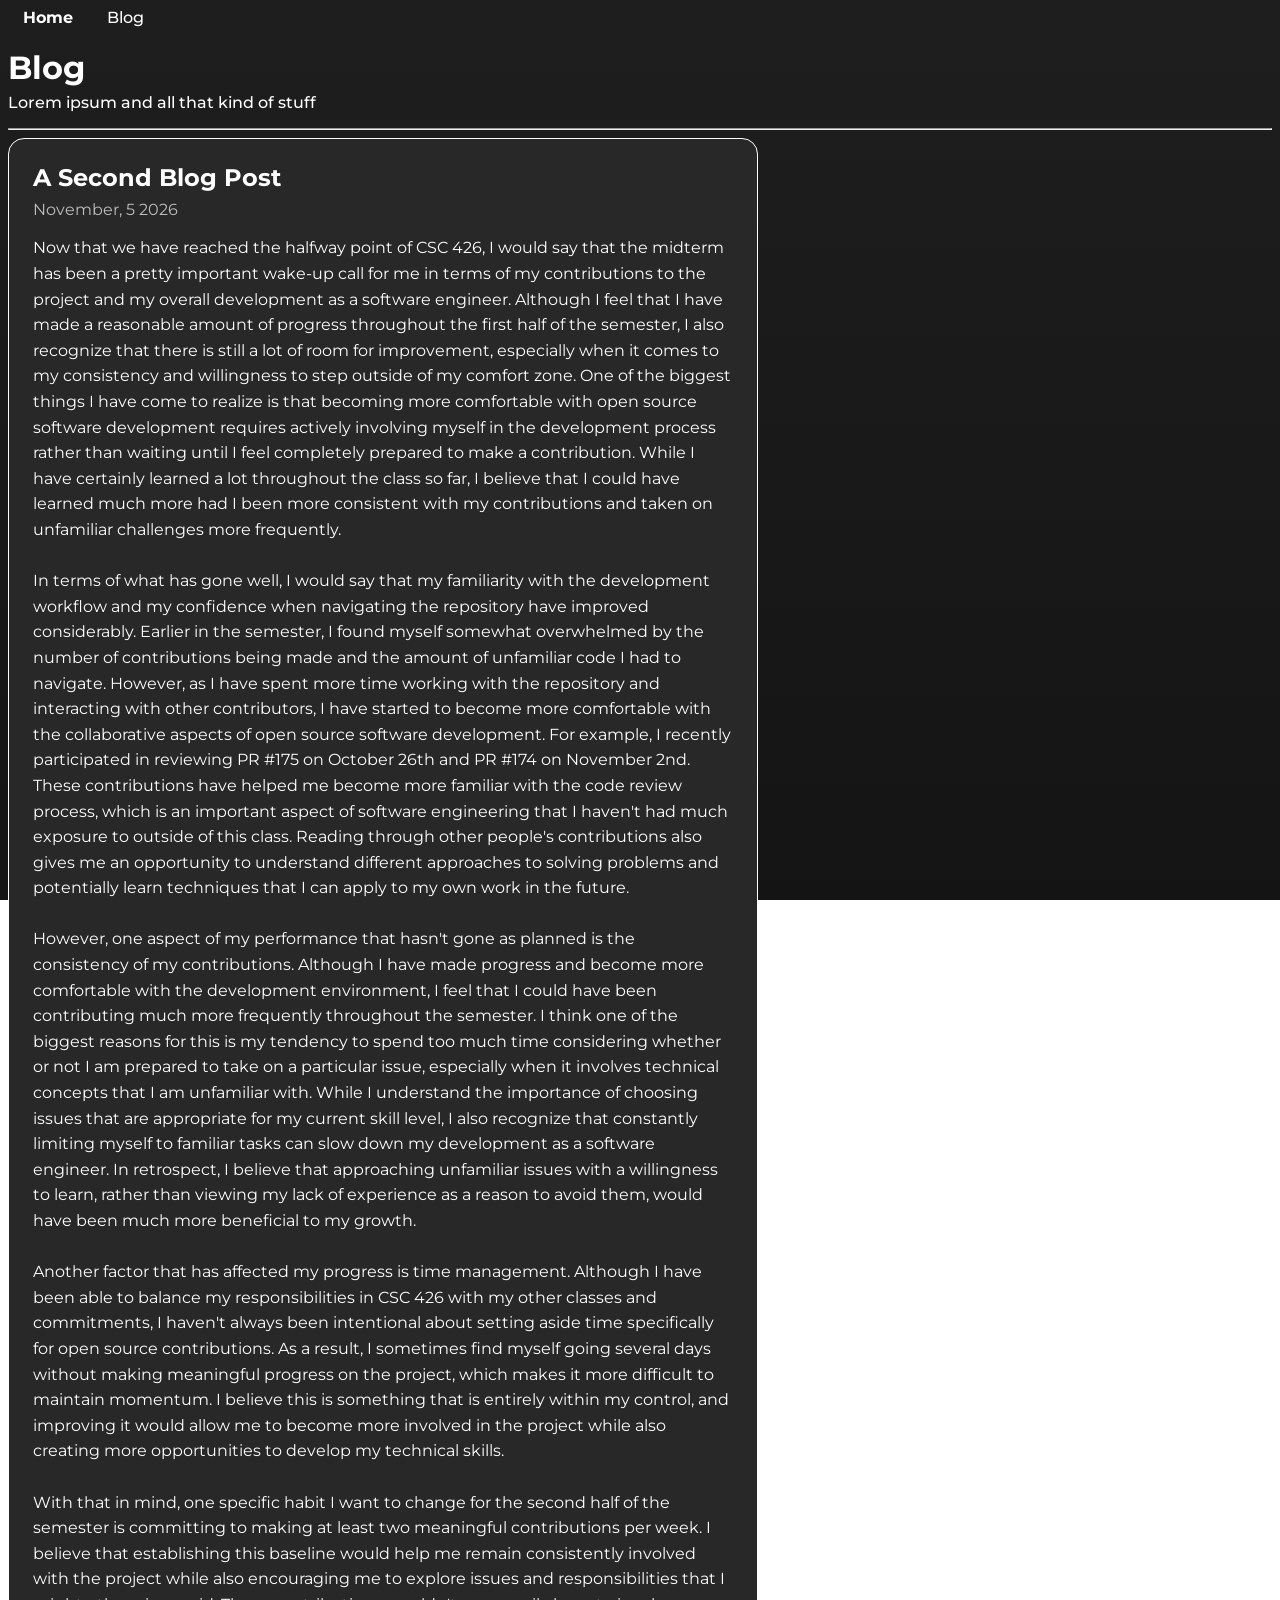
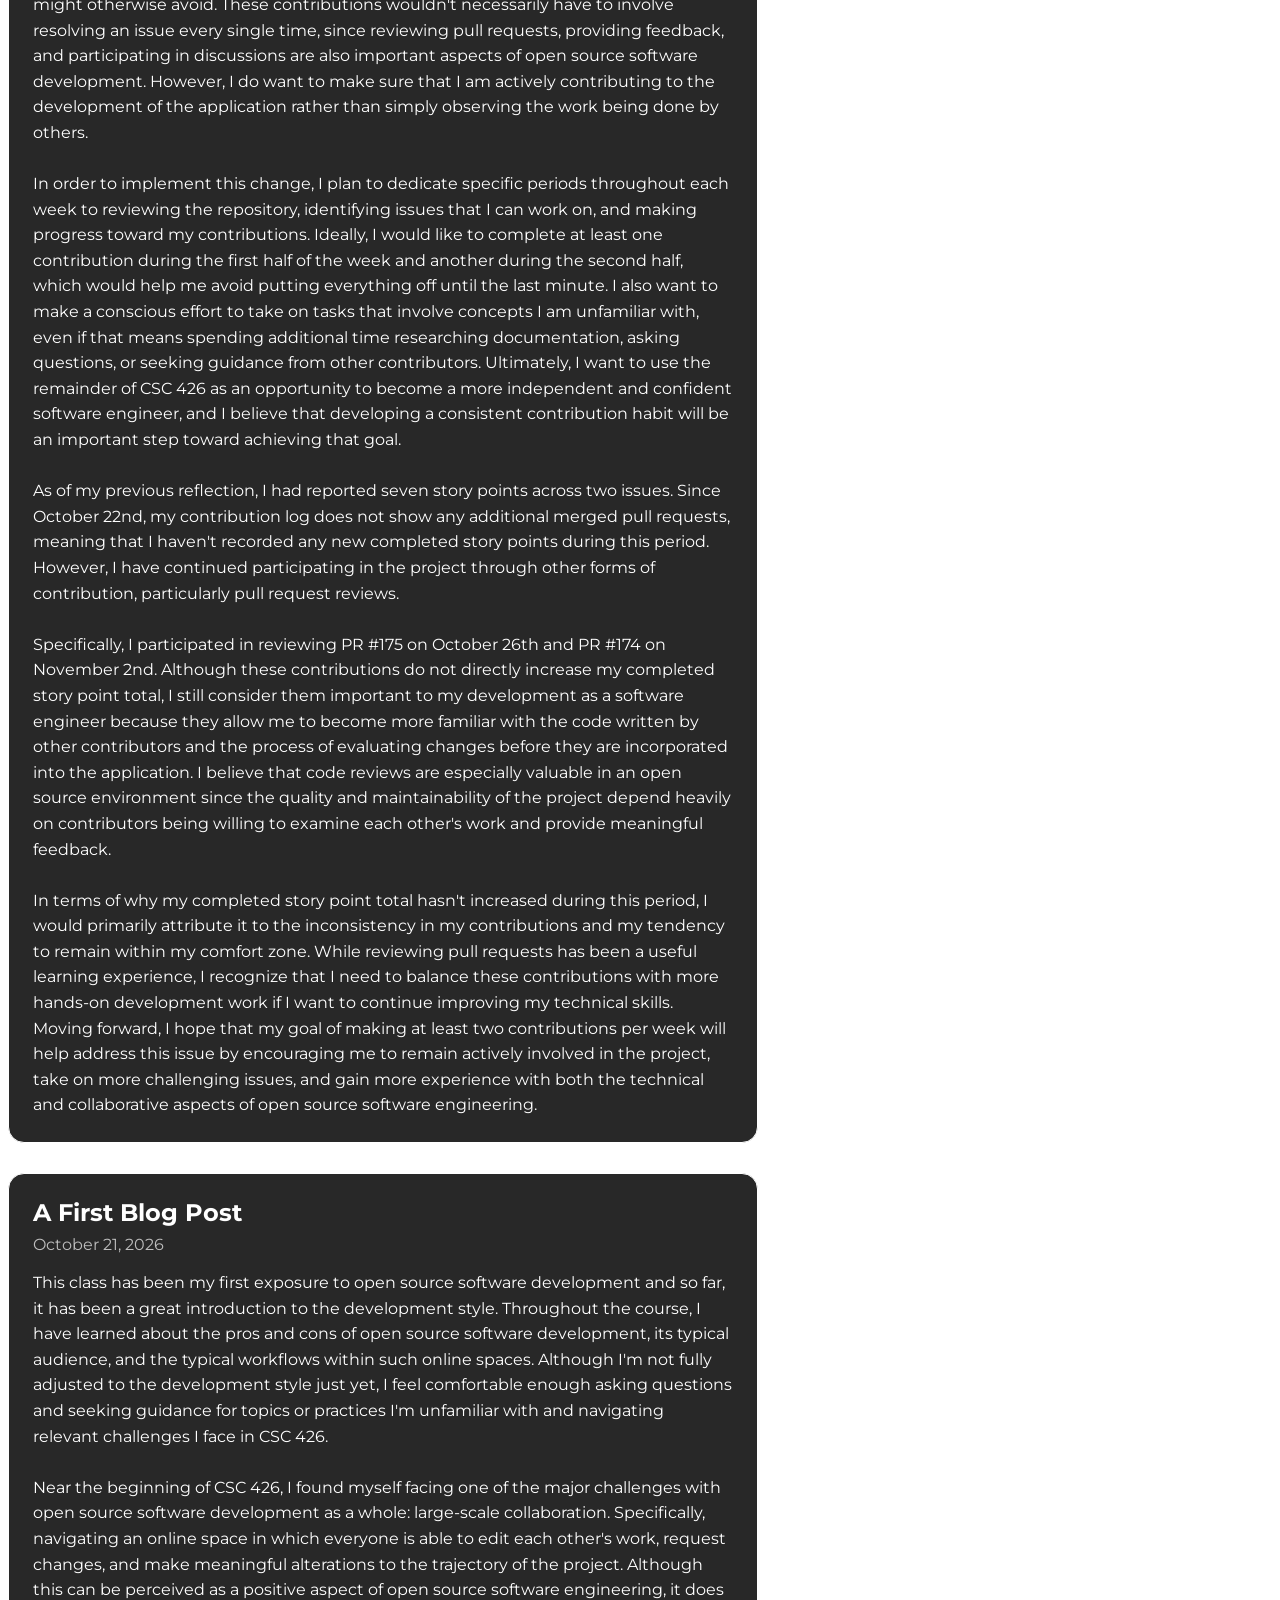
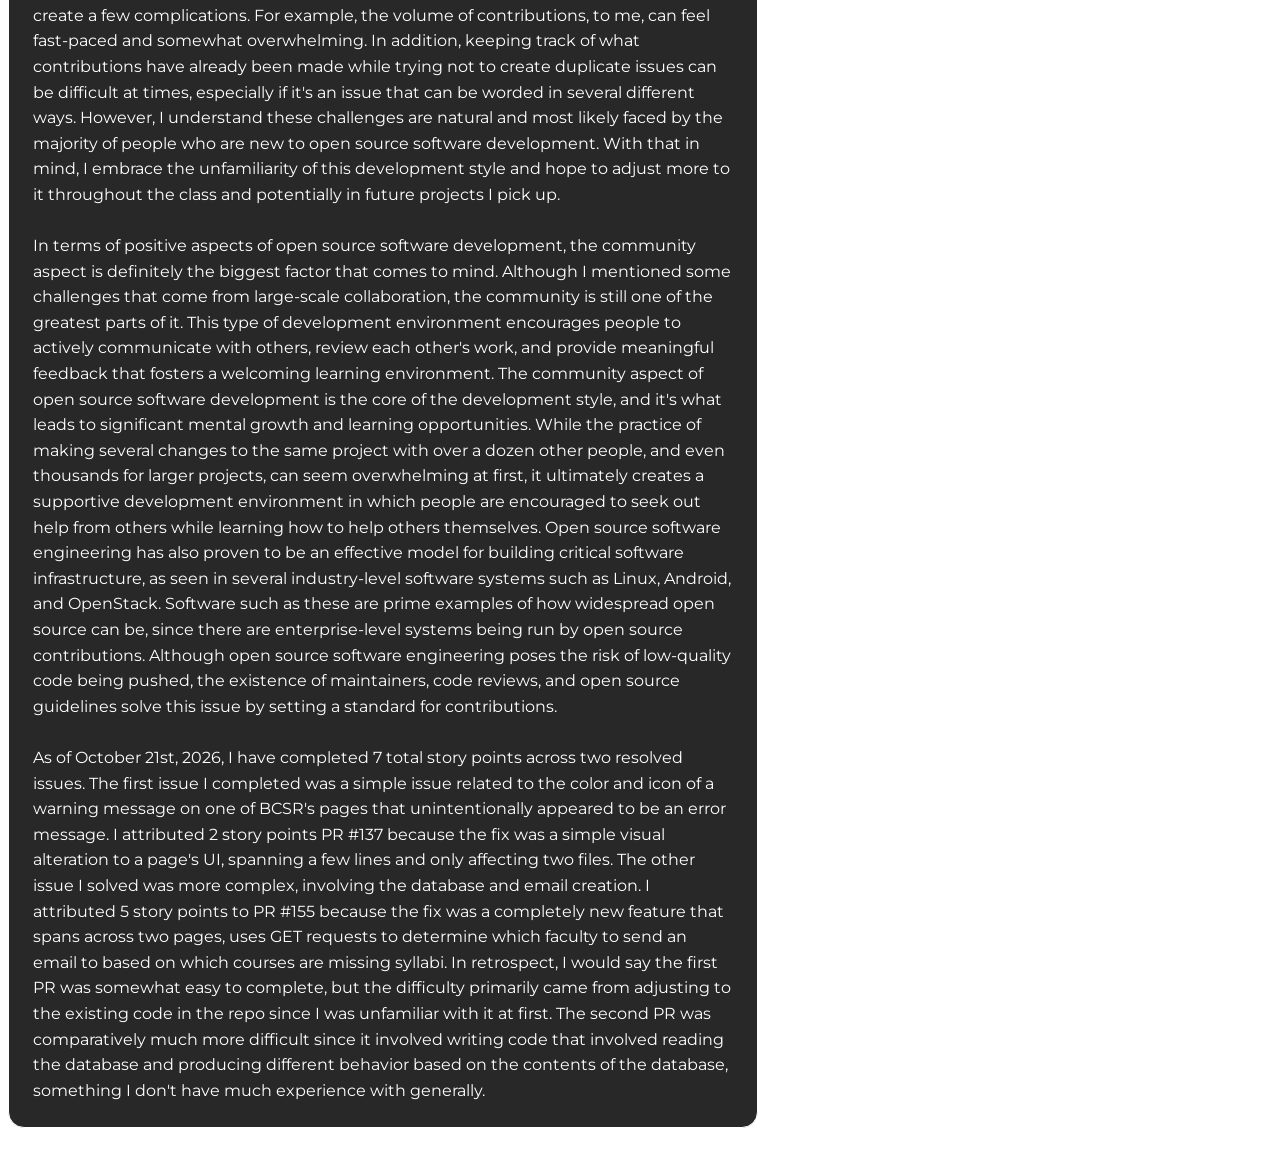
==== commit 291ecf24: "Merge branch 'main' of https://github.com/AbdouLayeCDiop/abdoulayecdiop.github.io" ====
--- a/blog.html
+++ b/blog.html
@@ -17,25 +17,6 @@
     <h1 id="main_header">Blog</h1>
     <p class="subheader">Lorem ipsum and all that kind of stuff</p>
     <hr></hr>
-    <article class="blog-post-card">
-      <h2 class="blog-post-card__title">A Third Blog Post</h2>
-      <time class="blog-post-card__date" datetime="2026-11-18">November, 5 2026</time>
-      <p class="blog-post-card__text">
-        Since the semester is ending soon, I've started thinking about what could prevent me from finishing CSC 426 with a good amount of quality contributions. Even though I have become more comfortable with open source development, I still sometimes struggle with unfamiliar code and staying consistent with following up with my contributions. Both have been the most prominent challenges I faced based on my experience with BCSR so far.
-        <br><br>
-        The first risk is running into technical problems that take longer than expected. For example, PR #155 involved building a feature that uses GET requests to find faculty members who need reminders about missing syllabi. Compared to my earlier UI changes in the semester, this required a better understanding of how the application works. If I ever run into another issue like this during the final weeks, I want to avoid spending too much time figuring out the code and rather focus on implementing and testing a solution sooner, regardless it works perfectly or not. To avoid this, I plan to break larger issues into smaller tasks, research unfamiliar concepts earlier, and use online tools for assistance when I get stuck. Naturally I also want to test my changes before submitting them.
-        <br><br>
-        My second risk is time management. In my previous blog post from November 5th, I mentioned wanting to make at least two contributions per week, since inconsistency had been something I struggled with. Also, submitting a pull request doesn't mean it will immediately get merged. PR #177 was created on October 22 but wasn't merged until November 13. As I keep developing BCSR, I want to set aside time for development and reviews while prioritizing unfinished pull requests over constantly starting new work, which involves regularly checking and responding to comments, as well as making sure to address change requests that are brought up by BCSR maintainers. I believe this should help me make actual progress instead of just increasing my number of open contributions.
-        <br><br>
-        I also have responsibilities to the people using BCSR and the developers who will maintain it later. Since the application supports faculty and course-related processes, confusing messages or unreliable features can create problems for real users. I have learned that contributing to open source means more than getting code to work. It also means writing understandable code, documenting changes when necessary, responding to reviews, and avoiding unnecessary complications for future contributors. With limited time remaining, I would rather finish a useful, well-tested improvement than rush through several incomplete ones and putting out buggy PRs.
-        <br><br>
-        So far I have submitted four pull requests worth 12 estimated story points. Two have been merged as of today, PR #137 which was 2 story points and PR #177 which was 3, PR #155 and PR #186 have not been merged yet. My simpler UI work was easier than expected, especially PR #137, which ended up being one less story point than I originally thought. More complex functionality and the review process have taken longer.
-        <br><br>
-        Outside of pull requests I created three issues, reviewed four PRs, and served as my team's product owner for our first sprint retrospective. These experiences helped me understand that coordination and review matter just as much as writing code.
-        <br><br>
-        By the end of the class success would look like figuring out a comfortable workflow for myself that involves consistency and a clear path for how I want to contribute. Specifically I want to have a consistent flow in which I create an issue, review a PR, work on a PR of my own, and sometimes do another contribution, then repeat. I feel like this would be a good balance between the different dimensions of contributions and would allow me to gain exposure in multiple different areas. This would mean success for me since real world development teams will be expected to contribute in multiple different ways, and most likely will not just focus on purely creating PRs only.
-      </p>
-    </article>
     <article class="blog-post-card">
       <h2 class="blog-post-card__title">A Second Blog Post</h2>
       <time class="blog-post-card__date" datetime="2026-11-5">November, 5 2026</time>
